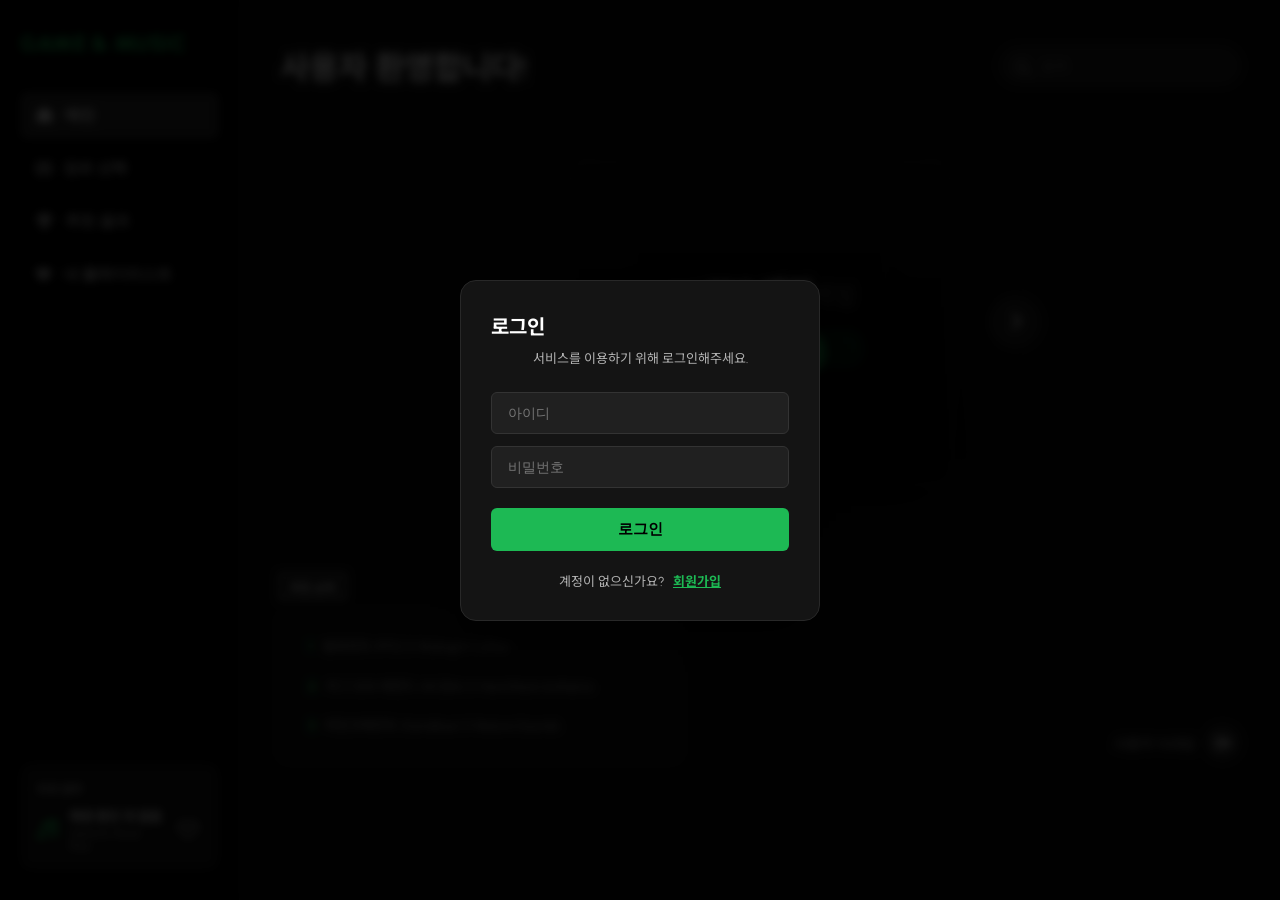
==== index.html @ fffaa589 "S commit" ====
<!DOCTYPE html>
<html lang="ko">
<head>
    <meta charset="UTF-8">
    <meta name="viewport" content="width=device-width, initial-scale=1.0">
    <title>GAME & MUSIC</title>
    <link href="https://fonts.googleapis.com/css2?family=Urbanist:wght@400;700&family=Noto+Sans+KR:wght@400;700&display=swap" rel="stylesheet">
    <link rel="stylesheet" href="https://cdnjs.cloudflare.com/ajax/libs/font-awesome/6.4.0/css/all.min.css">
    <link rel="stylesheet" href="style.css">
    <style>
        .pick-card-img-bg {
            background-size: cover;
            background-position: center;
            position: relative;
            z-index: 1;
        }
        .pick-card-img-bg::before {
            content: '';
            position: absolute;
            top: 0; left: 0; right: 0; bottom: 0;
            background: rgba(0, 0, 0, 0.75);
            border-radius: inherit;
            z-index: -1;
        }
        .audio-player-wrapper {
            width: 100%;
            display: flex;
            justify-content: center;
            align-items: center;
            padding: 15px;
        }
        audio {
            width: 100%;
            max-width: 320px;
            height: 40px;
            outline: none;
            filter: invert(0.9) hue-rotate(180deg);
        }
    </style>
</head>
<body>

    <div id="auth-modal-overlay" class="modal-overlay">
        <div class="auth-modal-card" id="login-box">
            <div class="modal-header"><h3>로그인</h3></div>
            <p class="modal-desc">서비스를 이용하기 위해 로그인해주세요.</p>
            <div class="auth-form">
                <input type="text" id="login-id" placeholder="아이디" class="auth-input-field">
                <input type="password" id="login-pw" placeholder="비밀번호" class="auth-input-field">
                <button id="btn-submit-login" class="btn-start auth-submit-btn">로그인</button>
            </div>
            <p class="auth-switch-text">계정이 없으신가요? <span id="go-to-register">회원가입</span></p>
        </div>
        <div class="auth-modal-card hidden" id="register-box">
            <div class="modal-header"><h3>회원가입</h3></div>
            <p class="modal-desc">새로운 계정을 생성합니다.</p>
            <div class="auth-form">
                <input type="text" id="reg-id" placeholder="아이디" class="auth-input-field">
                <input type="password" id="reg-pw" placeholder="비밀번호" class="auth-input-field">
                <input type="text" id="reg-name" placeholder="닉네임" class="auth-input-field">
                <button id="btn-submit-register" class="btn-start auth-submit-btn">가입하기</button>
            </div>
            <p class="auth-switch-text">이미 계정이 있으신가요? <span id="go-to-login">로그인</span></p>
        </div>
    </div>

    <div class="app-container">
        <aside class="sidebar">
            <div class="logo">GAME & MUSIC</div>
            <nav class="nav-menu">
                <button class="nav-item active" id="menu-main"><i class="fas fa-home"></i> 메인</button>
                <button class="nav-item" id="menu-genre"><i class="fas fa-th-large"></i> 장르 선택</button>
                <button class="nav-item" id="menu-result"><i class="fas fa-trophy"></i> 추천 결과</button>
                <button class="nav-item" id="menu-playlist"><i class="fas fa-heart"></i> 내 플레이리스트</button>
            </nav>
            <div class="mini-player-box">
                <p class="mini-label">추천 음악</p>
                <div class="mini-content">
                    <i class="fas fa-music disc-icon" id="sidebar-disc-icon"></i>
                    <div class="mini-info" id="sidebar-mini-info">
                        <div id="side-track-title">재생 중인 곡 없음</div>
                        <span id="side-track-sub">Game & Music Flow</span>
                    </div>
                    <button id="side-heart-btn" class="save-heart"><i class="far fa-heart"></i></button>
                </div>
            </div>
        </aside>

        <main class="main-content">
            <section id="view-main" class="content-view dashboard-layout">
                <header class="view-header">
                    <div class="greeting"><span id="greeting-name">사용자</span>  환영합니다!</div>
                    <div class="search-area">
                        <i class="fas fa-search"></i>
                        <input type="text" placeholder="검색" class="search-input">
                    </div>
                </header>
                <div class="center-stack-zone">
                    <button class="slider-btn prev-btn" id="slide-prev-btn"><i class="fas fa-chevron-left"></i></button>
                    <div class="main-card-deck" id="card-deck">
                        <div class="game-main-card active" data-index="0"><h2>FPS 게임</h2><button class="btn-start main-start-btn">시작하기</button></div>
                        <div class="game-main-card next" data-index="1"><h2>RPG 게임</h2><button class="btn-start main-start-btn">시작하기</button></div>
                        <div class="game-main-card" data-index="2"><h2>공포 게임</h2><button class="btn-start main-start-btn">시작하기</button></div>
                        <div class="game-main-card" data-index="3"><h2>힐링 게임</h2><button class="btn-start main-start-btn">시작하기</button></div>
                        <div class="game-main-card prev" data-index="4"><h2>리듬 게임</h2><button class="btn-start main-start-btn">시작하기</button></div>
                    </div>
                    <button class="slider-btn next-btn" id="slide-next-btn"><i class="fas fa-chevron-right"></i></button>
                </div>
                <footer class="view-footer">
                    <div class="ranking-panel">
                        <div class="rank-tag">추천 순위</div>
                        <div class="rank-list">
                            <div><span>1</span> 발로란트 (FPS) X Midnight Coffee</div>
                            <div><span>2</span> 리그 오브 레전드 (MOBA) X Hard Rock Anthems</div>
                            <div><span>3</span> 마인크래프트 (Sandbox) X Nature Sounds</div>
                        </div>
                    </div>
                    <div class="profile-badge">
                        <span id="user-nickname-tag">사용자 닉네임</span>
                        <div class="avatar-circle" id="btn-logout" title="로그아웃" style="cursor:pointer;"><i class="fas fa-sign-out-alt"></i></div>
                    </div>
                </footer>
            </section>

            <section id="view-genre" class="content-view hidden">
                <header class="genre-header">
                    <div class="logo-small">GAME & MUSIC</div>
                    <button class="home-link-btn" id="back-to-home"><i class="fas fa-arrow-left"></i> HOME</button>
                </header>
                <div class="genre-selection-container">
                    <div class="genre-title-box">
                        <div class="icon-pulse"><i class="fas fa-gamepad"></i> <i class="fas fa-music"></i></div>
                        <h1>원하는 <span class="highlight">장르</span>를 선택하세요!</h1>
                    </div>
                    <div class="selection-group">
                        <p class="group-label">게임 장르</p>
                        <div class="btn-grid" id="grid-game">
                            <button class="select-item active">FPS</button>
                            <button class="select-item">RPG</button>
                            <button class="select-item">공포</button>
                            <button class="select-item">힐링</button>
                            <button class="select-item">리듬게임</button>
                        </div>
                    </div>
                    <div class="selection-group">
                        <p class="group-label">음악 장르</p>
                        <div class="btn-grid" id="grid-music">
                            <button class="select-item active">EDM</button>
                            <button class="select-item">Lo-fi</button>
                            <button class="select-item">힙합</button>
                            <button class="select-item">락</button>
                            <button class="select-item">클래식</button>
                        </div>
                    </div>
                    <div class="selection-group">
                        <p class="group-label">분위기</p>
                        <div class="btn-grid" id="grid-mood">
                            <button class="select-item active">집중</button>
                            <button class="select-item">감성</button>
                            <button class="select-item">텐션업</button>
                            <button class="select-item">힐링</button>
                        </div>
                    </div>
                    <div class="genre-footer">
                        <button class="btn-recommend-go" id="genre-next-btn"><i class="fas fa-random"></i> 추천 받기</button>
                    </div>
                </div>
            </section>

            <section id="view-result" class="content-view hidden">
                <div class="result-scroll-box">
                    <div class="result-title-area">
                        <h1>TODAY'S PICK ✨</h1>
                    </div>
                    <div id="user-welcome-banner" style="text-align: center; font-size: 18px; font-weight: bold; color: #fff; margin: 10px 0 25px 0;">
                        "<span id="result-user-name" class="highlight-green">사용자</span>님을 위한 완벽한 조합"
                    </div>
                    <div class="pick-cards-container">
                        <div class="pick-card" id="game-result-card">
                            <p class="card-type-label" id="game-category-label">추천 게임</p>
                            <div class="card-detail">
                                <div class="game-icon-mock" id="game-media-icon-zone"><i class="fas fa-gamepad"></i></div>
                                <div><h3 class="pick-name" id="res-game-title">발로란트</h3><p class="pick-sub" id="res-game-sub">(FPS)</p></div>
                            </div>
                        </div>
                        <div class="pick-card" id="music-result-card">
                            <p class="card-type-label">추천 음악</p>
                            <div class="card-detail">
                                <div class="music-icon-mock"><i class="fas fa-music"></i></div>
                                <div><h3 class="pick-name" id="res-music-title">EDM MIX</h3><p class="pick-sub" id="res-music-sub">(High Energy)</p></div>
                            </div>
                        </div>
                    </div>
                    <div id="game-comment-box" class="comment-banner">"음악과 함께 몰입도를 극대화해보세요!"</div>
                    <div class="media-preview-container">
                        <div class="media-box">
                            <p class="media-label">게임 하이라이트</p>
                            <div class="video-placeholder" id="game-video-status-box"><i class="fas fa-play-circle"></i><span>플레이 리뷰 준비 완료</span></div>
                        </div>
                        <div class="media-box">
                            <p class="media-label">음악 하이라이트 (Audio)</p>
                            <div class="video-placeholder wave-bg" id="music-audio-player-zone"></div>
                        </div>
                    </div>
                    <div class="result-actions">
                        <button class="btn-action-refresh" onclick="location.reload();"><i class="fas fa-sync-alt"></i> 다시 추천 받기</button>
                        <button class="btn-action-share" id="open-share-btn"><i class="fas fa-share-alt"></i> 공유하기</button>
                    </div>
                </div>

                <div id="share-modal-overlay" class="modal-overlay hidden">
                    <div class="share-modal-card">
                        <div class="modal-header"><h3>공유하기</h3><button id="close-share-btn" class="modal-close-x">&times;</button></div>
                        <p class="modal-desc">오늘의 추천 조합을 친구들에게 자랑해 보세요!</p>
                        <div class="sns-share-grid">
                            <button class="sns-btn kakao"><div class="sns-icon-circle"><i class="fas fa-comment"></i></div><span>카카오톡</span></button>
                            <button class="sns-btn facebook"><div class="sns-icon-circle"><i class="fab fa-facebook-f"></i></div><span>페이스북</span></button>
                            <button class="sns-btn instagram"><div class="sns-icon-circle"><i class="fab fa-instagram"></i></div><span>인스타그램</span></button>
                        </div>
                        <div class="copy-link-section">
                            <input type="text" id="share-link-input" value="https://game-and-music.com/share/pick_id=777" readonly>
                            <button id="copy-link-btn">링크 복사</button>
                        </div>
                    </div>
                </div>
            </section>

            <section id="view-playlist" class="content-view hidden">
                <div class="playlist-wrap">
                    <h2>내 플레이리스트</h2>
                    <p id="playlist-count" style="color: var(--text-sub); margin: 10px 0 20px 0;">저장된 곡: 0곡</p>
                    <table class="playlist-table">
                        <thead><tr><th>#</th><th>곡 제목</th><th>관리</th></tr></thead>
                        <tbody id="playlist-items"></tbody>
                    </table>
                </div>
            </section>
        </main>
    </div>
    <script src="main.js"></script>
</body>
</html>
---- style.css ----
/* ==========================================================================
    1. CSS 변수
   ========================================================================== */
:root {
    --bg-base: #0d0d0d;
    --bg-side: #000000;
    --bg-card: #141414;
    --bg-inner: #1e1e1e;
    --brand-green: #1DB954;
    --brand-green-hover: #1ed760;
    --text-main: #ffffff;
    --text-sub: #b3b3b3;
}

* { 
    box-sizing: border-box; 
    margin: 0; 
    padding: 0; 
}

body { 
    background-color: var(--bg-base); 
    color: var(--text-main); 
    font-family: 'Urbanist', 'Noto Sans KR', sans-serif; 
    overflow: hidden;
    height: 100vh;
    -webkit-font-smoothing: antialiased;
}

.app-container { 
    display: flex; 
    width: 100vw; 
    height: 100vh; 
}

/* 뷰 전환 및 숨김용 */
.hidden { 
    display: none !important; 
}

/* ==========================================================================
   2. 사이드바 네비게이션 & 미니 플레이어
   ========================================================================== */
.sidebar {
    width: 240px; 
    background: var(--bg-side); 
    padding: 30px 20px;
    display: flex; 
    flex-direction: column; 
    border-right: 1px solid #1a1a1a; 
    flex-shrink: 0;
}

.logo { 
    font-size: 22px; 
    font-weight: 800; 
    color: var(--brand-green); 
    margin-bottom: 35px; 
    letter-spacing: 0.5px;
}

.nav-menu { 
    display: flex; 
    flex-direction: column; 
    gap: 6px; 
    flex: 1; 
}

.nav-item { 
    background: none; 
    border: none; 
    color: var(--text-sub); 
    padding: 14px 16px;
    text-align: left; 
    cursor: pointer; 
    font-size: 15px; 
    border-radius: 6px;
    display: flex; 
    align-items: center; 
    gap: 12px; 
    transition: background 0.2s, color 0.2s; 
    font-weight: bold;
    width: 100%;
}

.nav-item.active, 
.nav-item:hover { 
    background: #282828; 
    color: #fff; 
}

/* 미니 플레이어 */
.mini-player-box { 
    background: var(--bg-card); 
    padding: 16px; 
    border-radius: 12px; 
    border: 1px solid #222; 
    margin-top: auto; 
}

.mini-label { 
    font-size: 11px; 
    color: var(--text-sub); 
    margin-bottom: 10px; 
    font-weight: bold; 
    text-transform: uppercase;
    letter-spacing: 0.5px;
}

.mini-content { 
    display: flex; 
    align-items: center; 
    gap: 12px; 
}

.disc-icon { 
    color: var(--brand-green); 
    font-size: 20px; 
}

.mini-info { 
    flex: 1; 
    font-size: 13px; 
    overflow: hidden;
}

#side-track-title {
    font-weight: bold;
    white-space: nowrap;
    overflow: hidden;
    text-overflow: ellipsis;
}

.mini-info span { 
    font-size: 11px; 
    color: var(--text-sub); 
    display: block; 
    margin-top: 2px;
}

/* 하트 버튼 */
.save-heart {
    background: none;
    border: none;
    color: var(--text-sub); /* 기본 상태 회색 */
    font-size: 20px;
    cursor: pointer;
    padding: 4px;
    display: flex;
    align-items: center;
    justify-content: center;
    transition: transform 0.2s cubic-bezier(0.175, 0.885, 0.32, 1.275), color 0.2s ease;
}

.save-heart:hover {
    color: #ffffff;
    transform: scale(1.15);
}

.save-heart.active {
    color: var(--brand-green);
    animation: heartPulse 0.3s ease-in-out;
}

@keyframes heartPulse {
    0% { transform: scale(1); }
    50% { transform: scale(1.3); }
    100% { transform: scale(1); }
}

/* ==========================================================================
   3. 메인 콘텐츠 공통 레이아웃
   ========================================================================== */
.main-content { 
    flex: 1; 
    height: 100vh; 
    position: relative; 
    overflow: hidden; 
}

.content-view { 
    width: 100%; 
    height: 100%; 
    padding: 40px; 
    display: flex; 
    flex-direction: column; 
}

/* 공통 버튼 스타일 */
.btn-start { 
    background: var(--brand-green); 
    color: #000; 
    font-weight: bold; 
    padding: 12px 36px; 
    border-radius: 30px; 
    border: none; 
    cursor: pointer; 
    font-size: 15px; 
    transition: transform 0.2s, background-color 0.2s; 
}

.btn-start:hover { 
    transform: scale(1.05); 
    background-color: var(--brand-green-hover);
}

/* ==========================================================================
   4. [VIEW] 메인 대시보드 (view-main)
   ========================================================================== */
.dashboard-layout { 
    justify-content: space-between; 
}

.view-header { 
    display: flex; 
    justify-content: space-between; 
    align-items: center; 
    height: 50px; 
}

.greeting { 
    font-size: 32px; 
    font-weight: 700; 
    color: #ffffff;
}

.search-area { 
    position: relative; 
}

.search-area i { 
    position: absolute; 
    left: 15px; 
    top: 13px; 
    color: #777; 
}

.search-input { 
    background: #1f1f1f; 
    border: 1px solid #333; 
    padding: 10px 15px 10px 40px; 
    border-radius: 20px; 
    color: #fff; 
    width: 240px; 
    outline: none; 
    transition: border-color 0.2s;
}

.search-input:focus {
    border-color: var(--brand-green);
}

/* 3D 카드 스택 존 */
.center-stack-zone { 
    flex: 1; 
    display: flex; 
    justify-content: center; 
    align-items: center; 
    position: relative; 
    padding: 20px 0; 
    gap: 40px; 
}

.slider-btn {
    background: #1f1f1f;
    border: 1px solid #333;
    color: #ffffff;
    width: 50px;
    height: 50px;
    border-radius: 50%;
    cursor: pointer;
    display: flex;
    align-items: center;
    justify-content: center;
    font-size: 18px;
    transition: all 0.2s ease;
    z-index: 30;
}

.slider-btn:hover {
    background: var(--brand-green);
    color: #000;
    border-color: var(--brand-green);
    transform: scale(1.1);
}

.main-card-deck { 
    position: relative; 
    width: 380px; 
    height: 320px; 
    display: flex; 
    justify-content: center; 
    align-items: center; 
    perspective: 1000px; 
}

.game-main-card {
    position: absolute;
    width: 100%;
    height: 100%;
    background: #121212; 
    border: 1px solid #282828; 
    border-radius: 15px;
    display: flex; 
    flex-direction: column;
    justify-content: center; 
    align-items: center; 
    text-align: center;
    box-shadow: 0 15px 35px rgba(0,0,0,0.5);
    transition: transform 0.5s cubic-bezier(0.25, 0.8, 0.25, 1), opacity 0.5s ease;
    opacity: 0;
    z-index: 1;
    pointer-events: none;
    transform: scale(0.8) translateZ(-100px);
}

.game-main-card h2 { 
    font-size: 28px; 
    font-weight: 700; 
    margin-bottom: 20px; 
    color: #ffffff;
}

.game-main-card.active {
    opacity: 1;
    z-index: 15;
    transform: translateX(0) scale(1);
    pointer-events: auto;
    box-shadow: 0 30px 60px rgba(0,0,0,0.8);
}

.game-main-card.next {
    opacity: 0.4;
    z-index: 5;
    transform: translateX(45px) scale(0.9);
}

.game-main-card.prev {
    opacity: 0.4;
    z-index: 5;
    transform: translateX(-45px) scale(0.9);
}

/* 하단 영역 */
.view-footer { 
    display: flex; 
    justify-content: space-between; 
    align-items: flex-end; 
    padding-top: 20px;
}

.ranking-panel { 
    width: 400px; 
}

.rank-tag { 
    display: inline-block; 
    border: 1px solid #fff; 
    padding: 4px 12px; 
    font-size: 12px; 
    margin-bottom: 15px; 
    color: #ffffff;
    font-weight: bold;
}

.rank-list { 
    background: #121212; 
    border: 1px solid #222; 
    padding: 15px; 
    border-radius: 8px; 
    font-size: 14px; 
    color: var(--text-sub); 
    line-height: 1.8; 
}

.rank-list span { 
    color: var(--brand-green); 
    font-weight: 700; 
    margin-right: 10px; 
}

.profile-badge { 
    display: flex; 
    align-items: center; 
    gap: 10px; 
    font-size: 14px; 
    color: var(--text-sub); 
}

.avatar-circle { 
    width: 35px; 
    height: 35px; 
    background: #282828; 
    border-radius: 50%; 
    display: flex; 
    align-items: center; 
    justify-content: center; 
    color: #ffffff;
    transition: background 0.2s, color 0.2s;
}

.avatar-circle:hover {
    background: var(--brand-green);
    color: #000;
}

/* ==========================================================================
   5. [VIEW] 장르 선택 (view-genre)
   ========================================================================== */
#view-genre { 
    background: var(--bg-base); 
    padding: 30px 40px; 
}

.genre-header { 
    display: flex; 
    justify-content: space-between; 
    align-items: center; 
    margin-bottom: 10px; 
}

.logo-small { 
    font-weight: 800; 
    color: var(--brand-green); 
    font-size: 18px;
}

.home-link-btn { 
    background: none; 
    border: none; 
    color: var(--text-sub); 
    font-size: 14px; 
    cursor: pointer; 
    font-weight: bold; 
    transition: 0.2s;
}

.home-link-btn:hover {
    color: #fff;
}

.genre-selection-container { 
    flex: 1; 
    display: flex; 
    flex-direction: column; 
    align-items: center; 
    justify-content: center; 
    gap: 16px; 
}

.genre-title-box { 
    text-align: center; 
    margin-bottom: 0px; 
}

.genre-title-box h1 { 
    font-size: 28px; 
    font-weight: 700; 
    margin-top: 8px; 
    color: #ffffff;
}

.icon-pulse { 
    font-size: 24px; 
    color: var(--brand-green); 
    display: flex; 
    gap: 12px; 
    justify-content: center; 
}

.highlight { 
    color: var(--brand-green); 
}

/* 카드 배치 패널 컨테이너 */
.selection-group { 
    background: var(--bg-card); 
    border: 1px solid #222; 
    border-radius: 12px; 
    padding: 16px 20px; 
    width: 100%; 
    max-width: 700px; 
}

.group-label { 
    font-size: 12px; 
    font-weight: bold; 
    color: var(--text-sub); 
    margin-bottom: 10px; 
    text-align: left; 
}

/* 버튼 그리드 정렬 */
.btn-grid { 
    display: flex; 
    flex-wrap: wrap; 
    gap: 10px; 
}

/* 개별 장르 버튼  */
.btn-grid .select-item { 
    background: #1f1f1f; 
    border: 1px solid #333; 
    color: #e0e0e0; 
    padding: 10px 20px; 
    border-radius: 8px; 
    cursor: pointer; 
    font-weight: bold; 
    font-size: 13px;
    transition: all 0.2s ease;
}

.btn-grid .select-item:hover { 
    background: #2a2a2a; 
    border-color: #555; 
    color: #ffffff;
}

.btn-grid .select-item.active { 
    background: var(--brand-green); 
    border-color: var(--brand-green); 
    color: #000000; 
    box-shadow: 0 4px 15px rgba(29, 185, 84, 0.3);
}

/* 하단 버튼 위치 고정 및 여백 조절 */
.genre-footer { 
    margin-top: 10px; 
    display: flex;
    justify-content: center;
    width: 100%;
    z-index: 99;
}

/* 추천 받기 버튼 */
.btn-recommend-go { 
    display: inline-flex; 
    justify-content: center;
    align-items: center;
    background: var(--brand-green);
    color: #000000; 
    border: none; 
    padding: 14px 60px; 
    border-radius: 30px; 
    font-size: 15px; 
    font-weight: 800; 
    cursor: pointer; 
    transition: 0.2s;
    box-shadow: 0 4px 20px rgba(0, 0, 0, 0.5);
}

.btn-recommend-go:hover { 
    transform: scale(1.05);
    background: var(--brand-green-hover);
}

/* ==========================================================================
   6. [VIEW] 추천 결과 뷰 (view-result)
   ========================================================================== */
.result-scroll-box { 
    width: 100%; 
    height: 100%; 
    display: flex; 
    flex-direction: column; 
    align-items: center; 
    justify-content: center; 
    gap: 24px; 
}

.result-title-area { 
    text-align: center; 
}

.result-title-area h1 { 
    font-size: 36px; 
    font-weight: 800; 
    letter-spacing: 1px; 
    margin-bottom: 8px; 
    color: #ffffff;
}

.pick-cards-container { 
    display: flex; 
    gap: 20px; 
    width: 100%; 
    max-width: 760px; 
}

.pick-card { 
    flex: 1; 
    background: var(--bg-card); 
    border: 1px solid #222; 
    border-radius: 12px; 
    padding: 22px 25px; 
}

.card-type-label { 
    font-size: 12px; 
    color: var(--text-sub); 
    margin-bottom: 12px; 
    font-weight: bold;
}

.card-detail { 
    display: flex; 
    align-items: center; 
    gap: 15px; 
}

.game-icon-mock, 
.music-icon-mock { 
    width: 46px; 
    height: 46px; 
    background: #1a1a1a; 
    border-radius: 50%; 
    display: flex; 
    align-items: center; 
    justify-content: center; 
    color: var(--brand-green); 
    font-size: 20px; 
}

.pick-name { 
    font-size: 22px; 
    font-weight: 700; 
    color: #ffffff;
}

.pick-sub { 
    font-size: 13px; 
    color: var(--text-sub); 
}

.comment-banner { 
    width: 100%; 
    max-width: 760px; 
    background: #141414; 
    text-align: center; 
    padding: 18px; 
    border-radius: 10px; 
    font-weight: bold; 
    font-size: 15px; 
    color: #ddd; 
    border: 1px solid #222; 
}

.highlight-green { 
    color: var(--brand-green); 
}

.media-preview-container { 
    display: flex; 
    gap: 20px; 
    width: 100%; 
    max-width: 760px; 
}

.media-box { 
    flex: 1; 
    display: flex; 
    flex-direction: column; 
    gap: 8px; 
}

.media-label { 
    font-size: 13px; 
    font-weight: bold; 
    color: #aaa; 
}

.video-placeholder { 
    height: 150px; 
    background: #141414; 
    border-radius: 8px; 
    border: 1px solid #252525; 
    display: flex; 
    flex-direction: column; 
    align-items: center; 
    justify-content: center; 
    gap: 10px; 
    color: #888; 
    font-size: 13px; 
}

.video-placeholder i { 
    font-size: 32px; 
    color: var(--brand-green); 
}

.wave-bg {
    background: #141414;
}

.result-actions { 
    display: flex; 
    gap: 12px; 
    margin-top: 10px; 
}

.btn-action-refresh,
.btn-action-share { 
    background: #282828; 
    color: white; 
    border: 1px solid #333; 
    padding: 12px 26px; 
    font-weight: bold; 
    border-radius: 25px; 
    cursor: pointer; 
    font-size: 14px; 
    transition: background 0.2s, transform 0.2s;
    display: inline-flex;
    align-items: center;
    gap: 8px;
}

.btn-action-refresh:hover,
.btn-action-share:hover {
    background: #333333;
    transform: translateY(-2px);
}

/* ==========================================================================
   7. [VIEW] 플레이리스트 뷰
   ========================================================================== */
.playlist-wrap { 
    max-width: 800px; 
    width: 100%; 
}

.playlist-table { 
    width: 100%; 
    border-collapse: collapse; 
    margin-top: 10px; 
    text-align: left; 
}

.playlist-table th { 
    color: var(--text-sub); 
    padding: 12px; 
    border-bottom: 1px solid #282828; 
    font-size: 14px; 
}

.playlist-table td { 
    padding: 14px 12px; 
    border-bottom: 1px solid #1a1a1a; 
    font-size: 14px; 
}

/* ==========================================================================
   8. 모달 공통 오버레이 레이아웃 (Modal Overlay)
   ========================================================================== */
.modal-overlay {
    position: fixed; 
    top: 0; 
    left: 0; 
    width: 100vw; 
    height: 100vh;
    background: rgba(0, 0, 0, 0.85); 
    backdrop-filter: blur(5px);
    z-index: 99999; 
    display: flex; 
    justify-content: center; 
    align-items: center;
    opacity: 1;
    transition: opacity 0.2s ease;
}

/* JS 제어 */
.modal-overlay.hidden {
    display: none !important;
    opacity: 0;
}

.share-modal-card,
.auth-modal-card {
    background: #141414; 
    border: 1px solid #282828; 
    border-radius: 16px; 
    padding: 25px; 
    box-shadow: 0 20px 50px rgba(0,0,0,0.8);
    animation: fadeInModal 0.25s cubic-bezier(0.34, 1.56, 0.64, 1);
}

.share-modal-card {
    width: 420px;
}

@keyframes fadeInModal {
    from { transform: scale(0.9); opacity: 0; }
    to { transform: scale(1); opacity: 1; }
}

.modal-header { 
    display: flex; 
    justify-content: space-between; 
    align-items: center; 
    margin-bottom: 8px; 
}

.modal-header h3 { 
    font-size: 20px; 
    font-weight: 700; 
    color: #fff; 
}

.modal-close-x { 
    background: none; 
    border: none; 
    color: #aaa; 
    font-size: 26px; 
    cursor: pointer; 
}

.modal-close-x:hover { 
    color: #fff; 
}

.modal-desc { 
    font-size: 13px; 
    color: var(--text-sub); 
    margin-bottom: 25px; 
}

.sns-share-grid { 
    display: flex; 
    justify-content: space-around; 
    gap: 15px; 
    margin-bottom: 25px; 
}

.sns-btn { 
    background: none; 
    border: none; 
    display: flex; 
    flex-direction: column; 
    align-items: center; 
    gap: 8px; 
    cursor: pointer; 
    color: #fff; 
    font-size: 12px; 
    font-weight: bold;
}

.sns-icon-circle { 
    width: 55px; 
    height: 55px; 
    border-radius: 50%; 
    display: flex; 
    align-items: center; 
    justify-content: center; 
    font-size: 24px; 
    transition: transform 0.2s, background-color 0.2s;
}

.sns-btn:hover .sns-icon-circle { 
    transform: translateY(-4px); 
}

.kakao .sns-icon-circle { background: #FEE500; color: #3C1E1E; }
.facebook .sns-icon-circle { background: #1877F2; color: #fff; }
.instagram .sns-icon-circle { 
    background: linear-gradient(45deg, #f09433 0%, #e6683c 25%, #dc2743 50%, #cc2366 75%, #bc1888 100%); 
    color: #fff; 
}

.copy-link-section { 
    display: flex; 
    background: #0f0f0f; 
    border: 1px solid #282828; 
    border-radius: 8px; 
    padding: 6px; 
    align-items: center; 
}

#share-link-input { 
    background: none; 
    border: none; 
    color: #888; 
    font-size: 12px; 
    padding: 0 10px; 
    flex: 1; 
    outline: none; 
    font-family: monospace;
}

#copy-link-btn { 
    background: var(--brand-green); 
    color: #000; 
    font-weight: bold; 
    border: none; 
    padding: 8px 16px; 
    border-radius: 6px; 
    cursor: pointer; 
    font-size: 12px; 
    transition: background 0.2s;
}

#copy-link-btn:hover { 
    background: var(--brand-green-hover); 
}

/* ==========================================================================
   9. 로그인 & 회원가입
   ========================================================================== */
.auth-modal-card {
    width: 360px;
    padding: 30px;
    text-align: center;
}

.auth-form {
    display: flex;
    flex-direction: column;
    gap: 12px;
    margin-top: 20px;
}

.auth-input-field {
    background: #202020;
    border: 1px solid #333;
    padding: 12px 16px;
    border-radius: 6px;
    color: #fff;
    font-size: 14px;
    outline: none;
    transition: border-color 0.2s;
    width: 100%;
}

.auth-input-field:focus {
    border-color: var(--brand-green);
}

.auth-submit-btn {
    width: 100%;
    border-radius: 6px;
    padding: 12px;
    margin-top: 8px;
    font-size: 15px;
}

.auth-switch-text {
    font-size: 13px;
    color: var(--text-sub);
    margin-top: 20px;
}

.auth-switch-text span {
    color: var(--brand-green);
    text-decoration: underline;
    cursor: pointer;
    margin-left: 5px;
    font-weight: bold;
}
/* ==========================================================================
   추천 순위 리스트 호버
   ========================================================================== */

/* 1. 추천 순위  */
.view-padding div[style*="border-radius"],
.view-padding div:has(> br) {
    cursor: pointer !important;
}

/* 2. 줄바꿈되는 텍스트 효과 */
.view-padding div[style*="border-radius"] p,
.view-padding div[style*="border-radius"] div,
.view-padding div:has(> br) p,
.view-padding div:has(> br) div {
    display: block !important;
    padding: 10px 16px !important;
    border-radius: 8px !important;
    font-size: 15px !important;
    color: #e0e0e0 !important;
    background-color: transparent;
    transition: transform 0.2s cubic-bezier(0.25, 0.8, 0.25, 1) !important;
    will-change: transform;
}


/* ==========================================================================
   추천 순위 공간 늘리기 & 호버 효과 개선
   ========================================================================== */

/* 1. 메인 콘텐츠 배치 */
.main-content {
    height: 100vh !important;
    overflow-y: auto !important;
    display: flex !important;
    flex-direction: column !important;
    justify-content: flex-start !important;
    padding-bottom: 100px !important; 
}

/* 2. 중앙 캐러셀 영역과 순위 박스 사이 간격 조정 */
.carousel-container {
    height: 350px !important;
    margin-top: 10px !important;
    margin-bottom: 15px !important; /* 마진 축소 */
}

/* 3. 추천 순위 전체 패널의 크기, 상단 간격 축소 */
.ranking-panel {
    height: auto !important;
    overflow: visible !important;
    margin-top: 0 !important;
    max-width: 400px !important; /* 박스 가로 너비 축소 */
}

/* 추천 순위 타이틀 글씨 크기 축소 */
.rank-tag {
    font-size: 12px !important;
    padding: 3px 8px !important;
    margin-bottom: 8px !important;
}

.rank-list {
    display: flex !important;
    flex-direction: column !important;
    gap: 2px !important; /* 줄과 줄 사이 간격을 최대한 축소 */
    margin-top: 5px !important;
}

/* 4. div 글씨 크기 및 위아래 두께 축소 */
.rank-list > div {
    display: flex !important;
    align-items: center !important;
    padding: 6px 12px !important; /* 위아래 패딩을 줄여 높이 감소 */
    border-radius: 6px !important;
    cursor: pointer !important;
    
    /* 폰트 크기 축소 */
    font-size: 13px !important; 
    color: #b3b3b3 !important; /* 기본 글씨 톤다운 */
    background-color: transparent;
    
    transition: transform 0.2s cubic-bezier(0.25, 0.8, 0.25, 1), 
                background-color 0.2s ease, 
                box-shadow 0.2s ease, 
                color 0.2s ease !important;
}

/* 5. 순위 숫자  축소 */
.rank-list > div > span {
    color: #1ed760 !important;
    font-weight: 800 !important;
    font-size: 14px !important; /* 숫자 크기 축소 */
    margin-right: 10px !important;
}

/* 6. 추천 순위 호버 효과 */
.rank-list > div:hover {
    background-color: #282828 !important;
    color: #ffffff !important; 
    transform: translateX(5px) !important; /* 옆으로 살짝만 밀리도록 수정 */
    box-shadow: 0 4px 10px rgba(0, 0, 0, 0.4), 
                0 0 6px rgba(30, 215, 96, 0.15) !important;
}

/* ==========================================================================
   게임 및 음악 하이라이트 세션 제거
   ========================================================================== */

/* 1. 게임 하이라이트 및 음악 하이라이트 전체 컨테이너 숨김 */
.highlight-section,
div:has(> .game-highlight),
div:has(> #audio-player) {
    display: none !important;
}

/* 2. 타이틀 텍스트(게임 하이라이트, 음악 하이라이트) 숨김 */
h3:contains("하이라이트"),
div:has(> h3):contains("하이라이트") {
    display: none !important;
}

/* 위 코드가 작성하지 않을 경우 대비 */
.main-content > div:nth-last-child(2),
.main-content > div:nth-last-child(3) {
    /* 하단에 배치된 하이라이트 관련 노드 블라인드 처리 */
    display: none !important;
}
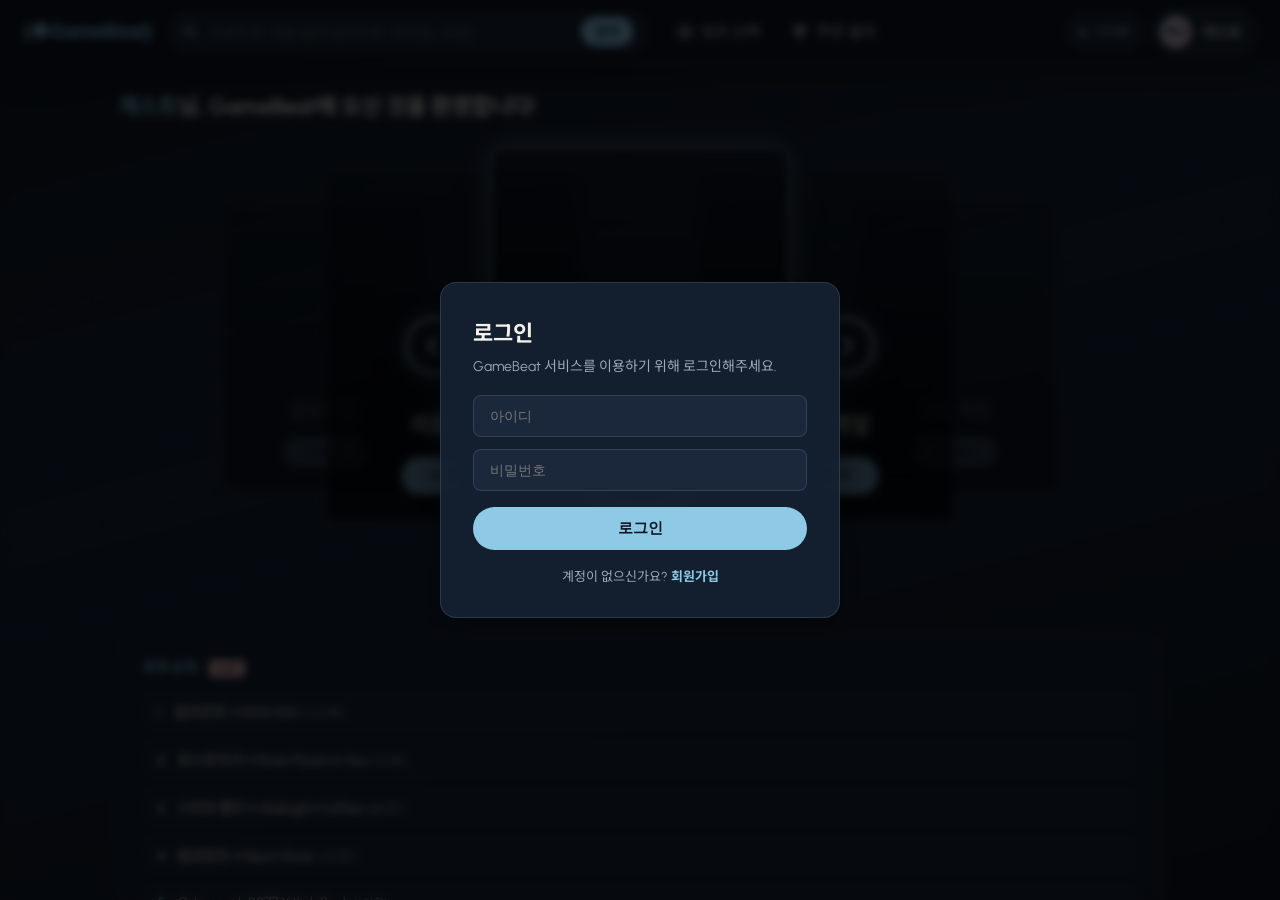
==== commit d8092c88: "Add files via upload" ====
--- a/index.html
+++ b/index.html
@@ -1,49 +1,19 @@
 <!DOCTYPE html>
-<html lang="ko">
+<html lang="ko" data-theme="dark">
 <head>
     <meta charset="UTF-8">
     <meta name="viewport" content="width=device-width, initial-scale=1.0">
-    <title>GAME & MUSIC</title>
+    <title>◈GameBeat</title>
     <link href="https://fonts.googleapis.com/css2?family=Urbanist:wght@400;700&family=Noto+Sans+KR:wght@400;700&display=swap" rel="stylesheet">
     <link rel="stylesheet" href="https://cdnjs.cloudflare.com/ajax/libs/font-awesome/6.4.0/css/all.min.css">
     <link rel="stylesheet" href="style.css">
-    <style>
-        .pick-card-img-bg {
-            background-size: cover;
-            background-position: center;
-            position: relative;
-            z-index: 1;
-        }
-        .pick-card-img-bg::before {
-            content: '';
-            position: absolute;
-            top: 0; left: 0; right: 0; bottom: 0;
-            background: rgba(0, 0, 0, 0.75);
-            border-radius: inherit;
-            z-index: -1;
-        }
-        .audio-player-wrapper {
-            width: 100%;
-            display: flex;
-            justify-content: center;
-            align-items: center;
-            padding: 15px;
-        }
-        audio {
-            width: 100%;
-            max-width: 320px;
-            height: 40px;
-            outline: none;
-            filter: invert(0.9) hue-rotate(180deg);
-        }
-    </style>
 </head>
 <body>
 
     <div id="auth-modal-overlay" class="modal-overlay">
         <div class="auth-modal-card" id="login-box">
             <div class="modal-header"><h3>로그인</h3></div>
-            <p class="modal-desc">서비스를 이용하기 위해 로그인해주세요.</p>
+            <p class="modal-desc">GameBeat 서비스를 이용하기 위해 로그인해주세요.</p>
             <div class="auth-form">
                 <input type="text" id="login-id" placeholder="아이디" class="auth-input-field">
                 <input type="password" id="login-pw" placeholder="비밀번호" class="auth-input-field">
@@ -53,7 +23,7 @@
         </div>
         <div class="auth-modal-card hidden" id="register-box">
             <div class="modal-header"><h3>회원가입</h3></div>
-            <p class="modal-desc">새로운 계정을 생성합니다.</p>
+            <p class="modal-desc">새로운 GameBeat 계정을 생성합니다.</p>
             <div class="auth-form">
                 <input type="text" id="reg-id" placeholder="아이디" class="auth-input-field">
                 <input type="password" id="reg-pw" placeholder="비밀번호" class="auth-input-field">
@@ -65,114 +35,131 @@
     </div>
 
     <div class="app-container">
-        <aside class="sidebar">
-            <div class="logo">GAME & MUSIC</div>
-            <nav class="nav-menu">
-                <button class="nav-item active" id="menu-main"><i class="fas fa-home"></i> 메인</button>
+        <header class="top-navbar">
+            <button type="button" class="brand-logo" id="brand-logo-btn" title="메인으로">(◈GameBeat)</button>
+
+            <div class="top-search-wrap">
+                <i class="fas fa-search"></i>
+                <input type="text" id="main-search-input" class="search-input" placeholder="키워드로 게임·음악 검색 (예: 박자감, 슈팅)">
+                <button type="button" id="search-submit-btn" class="search-submit-btn">검색</button>
+            </div>
+
+            <nav class="top-nav-menu">
                 <button class="nav-item" id="menu-genre"><i class="fas fa-th-large"></i> 장르 선택</button>
                 <button class="nav-item" id="menu-result"><i class="fas fa-trophy"></i> 추천 결과</button>
-                <button class="nav-item" id="menu-playlist"><i class="fas fa-heart"></i> 내 플레이리스트</button>
             </nav>
-            <div class="mini-player-box">
-                <p class="mini-label">추천 음악</p>
-                <div class="mini-content">
-                    <i class="fas fa-music disc-icon" id="sidebar-disc-icon"></i>
-                    <div class="mini-info" id="sidebar-mini-info">
-                        <div id="side-track-title">재생 중인 곡 없음</div>
-                        <span id="side-track-sub">Game & Music Flow</span>
-                    </div>
-                    <button id="side-heart-btn" class="save-heart"><i class="far fa-heart"></i></button>
-                </div>
-            </div>
-        </aside>
+
+            <div class="top-nav-right">
+                <button id="theme-toggle" class="theme-toggle-btn" type="button">
+                    <i class="fas fa-moon"></i> <span>나이트</span>
+                </button>
+                <button type="button" class="top-profile-chip" id="top-profile-chip" title="프로필">
+                    <span class="top-avatar" id="top-avatar">?</span>
+                    <span class="top-profile-name" id="top-profile-name">프로필</span>
+                </button>
+            </div>
+        </header>
 
         <main class="main-content">
+
             <section id="view-main" class="content-view dashboard-layout">
-                <header class="view-header">
-                    <div class="greeting"><span id="greeting-name">사용자</span>  환영합니다!</div>
-                    <div class="search-area">
-                        <i class="fas fa-search"></i>
-                        <input type="text" placeholder="검색" class="search-input">
-                    </div>
-                </header>
-                <div class="center-stack-zone">
-                    <button class="slider-btn prev-btn" id="slide-prev-btn"><i class="fas fa-chevron-left"></i></button>
-                    <div class="main-card-deck" id="card-deck">
-                        <div class="game-main-card active" data-index="0"><h2>FPS 게임</h2><button class="btn-start main-start-btn">시작하기</button></div>
-                        <div class="game-main-card next" data-index="1"><h2>RPG 게임</h2><button class="btn-start main-start-btn">시작하기</button></div>
-                        <div class="game-main-card" data-index="2"><h2>공포 게임</h2><button class="btn-start main-start-btn">시작하기</button></div>
-                        <div class="game-main-card" data-index="3"><h2>힐링 게임</h2><button class="btn-start main-start-btn">시작하기</button></div>
-                        <div class="game-main-card prev" data-index="4"><h2>리듬 게임</h2><button class="btn-start main-start-btn">시작하기</button></div>
-                    </div>
-                    <button class="slider-btn next-btn" id="slide-next-btn"><i class="fas fa-chevron-right"></i></button>
-                </div>
-                <footer class="view-footer">
-                    <div class="ranking-panel">
-                        <div class="rank-tag">추천 순위</div>
-                        <div class="rank-list">
-                            <div><span>1</span> 발로란트 (FPS) X Midnight Coffee</div>
-                            <div><span>2</span> 리그 오브 레전드 (MOBA) X Hard Rock Anthems</div>
-                            <div><span>3</span> 마인크래프트 (Sandbox) X Nature Sounds</div>
-                        </div>
-                    </div>
-                    <div class="profile-badge">
-                        <span id="user-nickname-tag">사용자 닉네임</span>
-                        <div class="avatar-circle" id="btn-logout" title="로그아웃" style="cursor:pointer;"><i class="fas fa-sign-out-alt"></i></div>
-                    </div>
-                </footer>
+                <div class="main-inner">
+                    <header class="view-header">
+                        <div class="greeting"><span id="greeting-name">사용자</span>님, GameBeat에 오신 것을 환영합니다!</div>
+                    </header>
+
+                    <div id="search-results-panel" class="search-results-panel hidden">
+                        <h3 class="search-results-title"><i class="fas fa-key"></i> 키워드 검색 결과</h3>
+                        <div class="search-results-grid">
+                            <div class="search-col">
+                                <h4>게임</h4>
+                                <ul id="search-games-results" class="search-result-list"></ul>
+                            </div>
+                            <div class="search-col">
+                                <h4>음악</h4>
+                                <ul id="search-music-results" class="search-result-list"></ul>
+                            </div>
+                        </div>
+                    </div>
+
+                    <div class="carousel-wrap">
+                        <div class="center-stack-zone" id="carousel-zone">
+                            <button class="slider-btn prev-btn" id="slide-prev-btn" type="button" aria-label="이전 카드"><i class="fas fa-chevron-left"></i></button>
+                            <div class="main-card-deck" id="card-deck">
+                                <div class="game-main-card active" data-index="0"><h2>FPS 게임</h2><button class="btn-start main-start-btn" type="button">시작하기</button></div>
+                                <div class="game-main-card" data-index="1"><h2>RPG 게임</h2><button class="btn-start main-start-btn" type="button">시작하기</button></div>
+                                <div class="game-main-card" data-index="2"><h2>공포 게임</h2><button class="btn-start main-start-btn" type="button">시작하기</button></div>
+                                <div class="game-main-card" data-index="3"><h2>힐링 게임</h2><button class="btn-start main-start-btn" type="button">시작하기</button></div>
+                                <div class="game-main-card" data-index="4"><h2>리듬 게임</h2><button class="btn-start main-start-btn" type="button">시작하기</button></div>
+                            </div>
+                            <button class="slider-btn next-btn" id="slide-next-btn" type="button" aria-label="다음 카드"><i class="fas fa-chevron-right"></i></button>
+                        </div>
+                        <div class="carousel-dots" id="carousel-dots"></div>
+                        <p class="carousel-hint"><i class="fas fa-hand-pointer"></i> 좌우 버튼 · 스와이프 · 키보드 ← → 로 넘길 수 있어요</p>
+                    </div>
+
+                    <footer class="view-footer">
+                        <div class="ranking-panel">
+                            <div class="rank-tag">추천 순위 <span class="live-badge">LIVE</span></div>
+                            <div class="rank-list" id="rank-list"></div>
+                        </div>
+                    </footer>
+                </div>
             </section>
 
             <section id="view-genre" class="content-view hidden">
-                <header class="genre-header">
-                    <div class="logo-small">GAME & MUSIC</div>
-                    <button class="home-link-btn" id="back-to-home"><i class="fas fa-arrow-left"></i> HOME</button>
-                </header>
-                <div class="genre-selection-container">
-                    <div class="genre-title-box">
-                        <div class="icon-pulse"><i class="fas fa-gamepad"></i> <i class="fas fa-music"></i></div>
-                        <h1>원하는 <span class="highlight">장르</span>를 선택하세요!</h1>
-                    </div>
-                    <div class="selection-group">
-                        <p class="group-label">게임 장르</p>
-                        <div class="btn-grid" id="grid-game">
-                            <button class="select-item active">FPS</button>
-                            <button class="select-item">RPG</button>
-                            <button class="select-item">공포</button>
-                            <button class="select-item">힐링</button>
-                            <button class="select-item">리듬게임</button>
-                        </div>
-                    </div>
-                    <div class="selection-group">
-                        <p class="group-label">음악 장르</p>
-                        <div class="btn-grid" id="grid-music">
-                            <button class="select-item active">EDM</button>
-                            <button class="select-item">Lo-fi</button>
-                            <button class="select-item">힙합</button>
-                            <button class="select-item">락</button>
-                            <button class="select-item">클래식</button>
-                        </div>
-                    </div>
-                    <div class="selection-group">
-                        <p class="group-label">분위기</p>
-                        <div class="btn-grid" id="grid-mood">
-                            <button class="select-item active">집중</button>
-                            <button class="select-item">감성</button>
-                            <button class="select-item">텐션업</button>
-                            <button class="select-item">힐링</button>
-                        </div>
-                    </div>
-                    <div class="genre-footer">
-                        <button class="btn-recommend-go" id="genre-next-btn"><i class="fas fa-random"></i> 추천 받기</button>
+                <div class="page-inner">
+                    <header class="genre-header">
+                        <h1>장르 <span class="highlight">추천</span></h1>
+                        <p class="genre-sub">룰렛·키워드·분위기에 맞춰 최적의 게임과 음악을 매칭합니다</p>
+                    </header>
+                    <div class="genre-selection-container">
+                        <div class="selection-group">
+                            <p class="group-label">게임 장르</p>
+                            <div class="btn-grid" id="grid-game">
+                                <button type="button" class="select-item active">FPS</button>
+                                <button type="button" class="select-item">RPG</button>
+                                <button type="button" class="select-item">공포</button>
+                                <button type="button" class="select-item">힐링</button>
+                                <button type="button" class="select-item">리듬게임</button>
+                            </div>
+                        </div>
+                        <div class="selection-group">
+                            <p class="group-label">음악 장르</p>
+                            <div class="btn-grid" id="grid-music">
+                                <button type="button" class="select-item active">EDM</button>
+                                <button type="button" class="select-item">Lo-fi</button>
+                                <button type="button" class="select-item">힙합</button>
+                                <button type="button" class="select-item">락</button>
+                                <button type="button" class="select-item">클래식</button>
+                            </div>
+                        </div>
+                        <div class="selection-group">
+                            <p class="group-label">분위기</p>
+                            <div class="btn-grid" id="grid-mood">
+                                <button type="button" class="select-item active">집중</button>
+                                <button type="button" class="select-item">감성</button>
+                                <button type="button" class="select-item">텐션업</button>
+                                <button type="button" class="select-item">힐링</button>
+                            </div>
+                        </div>
+                        <div class="roulette-zone">
+                            <button id="roulette-spin-btn" class="btn-roulette" type="button">
+                                <i class="fas fa-dharmachakra"></i> 감성 키워드 룰렛
+                            </button>
+                            <div id="roulette-result" class="roulette-result">키워드를 뽑아보세요</div>
+                        </div>
+                        <div class="genre-footer">
+                            <button class="btn-recommend-go" id="genre-next-btn" type="button"><i class="fas fa-random"></i> 키워드 맞춤 추천 받기</button>
+                        </div>
                     </div>
                 </div>
             </section>
 
             <section id="view-result" class="content-view hidden">
-                <div class="result-scroll-box">
-                    <div class="result-title-area">
-                        <h1>TODAY'S PICK ✨</h1>
-                    </div>
-                    <div id="user-welcome-banner" style="text-align: center; font-size: 18px; font-weight: bold; color: #fff; margin: 10px 0 25px 0;">
+                <div class="result-scroll-box page-inner">
+                    <div class="result-title-area"><h1>TODAY'S PICK ✨</h1></div>
+                    <div id="user-welcome-banner" class="welcome-banner">
                         "<span id="result-user-name" class="highlight-green">사용자</span>님을 위한 완벽한 조합"
                     </div>
                     <div class="pick-cards-container">
@@ -202,41 +189,72 @@
                             <div class="video-placeholder wave-bg" id="music-audio-player-zone"></div>
                         </div>
                     </div>
+                    <div class="share-link-bar hidden" id="share-link-bar">
+                        <div class="share-link-bar-head">
+                            <i class="fas fa-link"></i>
+                            <span>Smart Link</span>
+                        </div>
+                        <input type="text" id="share-link-inline" class="share-link-inline-input" readonly placeholder="추천 후 공유 링크가 표시됩니다">
+                        <button type="button" id="copy-link-inline-btn" class="copy-link-inline-btn">복사</button>
+                        <button type="button" id="open-share-btn" class="open-share-modal-btn"><i class="fas fa-share-alt"></i> 공유</button>
+                    </div>
                     <div class="result-actions">
-                        <button class="btn-action-refresh" onclick="location.reload();"><i class="fas fa-sync-alt"></i> 다시 추천 받기</button>
-                        <button class="btn-action-share" id="open-share-btn"><i class="fas fa-share-alt"></i> 공유하기</button>
-                    </div>
-                </div>
-
-                <div id="share-modal-overlay" class="modal-overlay hidden">
-                    <div class="share-modal-card">
-                        <div class="modal-header"><h3>공유하기</h3><button id="close-share-btn" class="modal-close-x">&times;</button></div>
-                        <p class="modal-desc">오늘의 추천 조합을 친구들에게 자랑해 보세요!</p>
-                        <div class="sns-share-grid">
-                            <button class="sns-btn kakao"><div class="sns-icon-circle"><i class="fas fa-comment"></i></div><span>카카오톡</span></button>
-                            <button class="sns-btn facebook"><div class="sns-icon-circle"><i class="fab fa-facebook-f"></i></div><span>페이스북</span></button>
-                            <button class="sns-btn instagram"><div class="sns-icon-circle"><i class="fab fa-instagram"></i></div><span>인스타그램</span></button>
-                        </div>
-                        <div class="copy-link-section">
-                            <input type="text" id="share-link-input" value="https://game-and-music.com/share/pick_id=777" readonly>
-                            <button id="copy-link-btn">링크 복사</button>
-                        </div>
-                    </div>
-                </div>
-            </section>
-
-            <section id="view-playlist" class="content-view hidden">
-                <div class="playlist-wrap">
-                    <h2>내 플레이리스트</h2>
-                    <p id="playlist-count" style="color: var(--text-sub); margin: 10px 0 20px 0;">저장된 곡: 0곡</p>
-                    <table class="playlist-table">
-                        <thead><tr><th>#</th><th>곡 제목</th><th>관리</th></tr></thead>
-                        <tbody id="playlist-items"></tbody>
-                    </table>
-                </div>
-            </section>
+                        <button class="btn-action-refresh" id="btn-re-recommend" type="button"><i class="fas fa-sync-alt"></i> 다시 추천 받기</button>
+                        <button class="btn-spotify-placeholder" id="btn-spotify-placeholder" type="button" disabled title="Spotify API 연동 준비 중">
+                            <i class="fab fa-spotify"></i> Spotify (준비 중)
+                        </button>
+                    </div>
+                </div>
+            </section>
+
+            <section id="view-profile" class="content-view hidden">
+                <div class="profile-page page-inner">
+                    <div class="profile-header-card">
+                        <div class="profile-avatar" id="profile-avatar">GB</div>
+                        <div class="profile-info-text">
+                            <h2 id="profile-display-name">게스트</h2>
+                            <p id="profile-display-id">@guest</p>
+                        </div>
+                        <button type="button" class="btn-logout-profile" id="btn-logout"><i class="fas fa-sign-out-alt"></i> 로그아웃</button>
+                    </div>
+                    <div class="profile-playlist-section">
+                        <h3><i class="fas fa-heart"></i> 내 플레이리스트</h3>
+                        <p id="playlist-count" class="playlist-count-text">저장된 곡: 0곡</p>
+                        <table class="playlist-table">
+                            <thead>
+                                <tr><th>#</th><th>곡 제목</th><th>관리</th></tr>
+                            </thead>
+                            <tbody id="playlist-items"></tbody>
+                        </table>
+                    </div>
+                </div>
+            </section>
+
         </main>
     </div>
+
+    <div id="share-modal-overlay" class="modal-overlay hidden">
+        <div class="share-modal-card">
+            <div class="modal-header">
+                <h3>Smart Link 공유</h3>
+                <button id="close-share-btn" class="modal-close-x" type="button">&times;</button>
+            </div>
+            <p class="modal-desc">오늘의 추천 조합을 친구들에게 자랑해 보세요!</p>
+            <div class="share-link-preview">
+                <input type="text" id="share-link-input" value="" readonly>
+            </div>
+            <div class="sns-share-grid">
+                <button class="sns-btn kakao" id="share-kakao" type="button"><div class="sns-icon-circle"><i class="fas fa-comment"></i></div><span>카카오톡</span></button>
+                <button class="sns-btn facebook" id="share-facebook" type="button"><div class="sns-icon-circle"><i class="fab fa-facebook-f"></i></div><span>페이스북</span></button>
+                <button class="sns-btn instagram" id="share-instagram" type="button"><div class="sns-icon-circle"><i class="fab fa-instagram"></i></div><span>인스타그램</span></button>
+            </div>
+            <div class="copy-link-section">
+                <button id="copy-link-btn" type="button" class="copy-link-full-btn"><i class="fas fa-copy"></i> 링크 복사</button>
+            </div>
+        </div>
+    </div>
+
+    <script src="js/audio-adapter.js"></script>
     <script src="main.js"></script>
 </body>
-</html>+</html>
--- a/style.css
+++ b/style.css
@@ -1,1083 +1,1199 @@
 /* ==========================================================================
-    1. CSS 변수
+   GameBeat — NewJeans '22 Y2K palette (soft denim · cream · blush)
    ========================================================================== */
-:root {
-    --bg-base: #0d0d0d;
-    --bg-side: #000000;
-    --bg-card: #141414;
-    --bg-inner: #1e1e1e;
-    --brand-green: #1DB954;
-    --brand-green-hover: #1ed760;
-    --text-main: #ffffff;
-    --text-sub: #b3b3b3;
-}
-
-* { 
-    box-sizing: border-box; 
-    margin: 0; 
-    padding: 0; 
-}
-
-body { 
-    background-color: var(--bg-base); 
-    color: var(--text-main); 
-    font-family: 'Urbanist', 'Noto Sans KR', sans-serif; 
+:root,
+[data-theme="dark"] {
+    --bg-base: #0f1724;
+    --bg-card: rgba(22, 34, 52, 0.9);
+    --bg-inner: rgba(28, 42, 62, 0.94);
+    --bg-glass: rgba(14, 22, 36, 0.82);
+    --brand-green: #8ecae6;
+    --brand-accent: #b8d8f0;
+    --brand-green-hover: #a8d4f0;
+    --accent-blush: #e8b4bc;
+    --accent-denim: #5b7c9a;
+    --text-main: #f4f0ea;
+    --text-sub: #9aa8b8;
+    --border-subtle: rgba(184, 216, 240, 0.14);
+    --overlay-dark: rgba(12, 20, 32, 0.78);
+    --accent-glow: rgba(142, 202, 230, 0.4);
+    --accent-glow-soft: rgba(142, 202, 230, 0.12);
+    --shadow-soft: 0 8px 32px rgba(0, 0, 0, 0.35);
+    --nav-height: 64px;
+    --bg-image: url('https://images.unsplash.com/photo-1618005182384-a83a8bd57fbe?q=80&w=1920&auto=format&fit=crop');
+    --gradient-overlay: linear-gradient(
+        165deg,
+        rgba(15, 23, 36, 0.55) 0%,
+        rgba(26, 40, 62, 0.88) 45%,
+        rgba(15, 23, 36, 0.92) 100%
+    );
+}
+
+[data-theme="light"] {
+    --bg-base: #f6f1e8;
+    --bg-card: rgba(255, 252, 247, 0.94);
+    --bg-inner: rgba(255, 255, 255, 0.92);
+    --bg-glass: rgba(255, 252, 247, 0.9);
+    --brand-green: #4a6fa5;
+    --brand-accent: #6b8cae;
+    --brand-green-hover: #3d5a80;
+    --accent-blush: #d4a5b5;
+    --accent-denim: #5b7c9a;
+    --text-main: #1a2838;
+    --text-sub: #5c6b7a;
+    --border-subtle: rgba(74, 111, 165, 0.16);
+    --overlay-dark: rgba(246, 241, 232, 0.88);
+    --accent-glow: rgba(74, 111, 165, 0.28);
+    --accent-glow-soft: rgba(74, 111, 165, 0.1);
+    --shadow-soft: 0 8px 28px rgba(26, 40, 62, 0.08);
+    --bg-image: url('https://images.unsplash.com/photo-1507525428034-b723cf961d3e?q=80&w=1920&auto=format&fit=crop');
+    --gradient-overlay: linear-gradient(
+        165deg,
+        rgba(246, 241, 232, 0.72) 0%,
+        rgba(232, 220, 205, 0.9) 50%,
+        rgba(246, 241, 232, 0.95) 100%
+    );
+}
+
+* { box-sizing: border-box; margin: 0; padding: 0; }
+
+body {
+    font-family: 'Urbanist', 'Noto Sans KR', sans-serif;
+    color: var(--text-main);
+    height: 100vh;
     overflow: hidden;
+    -webkit-font-smoothing: antialiased;
+    background: var(--bg-base);
+}
+
+body::before {
+    content: '';
+    position: fixed;
+    inset: 0;
+    background-image: var(--bg-image);
+    background-size: cover;
+    background-position: center;
+    background-attachment: fixed;
+    z-index: 0;
+}
+
+body::after {
+    content: '';
+    position: fixed;
+    inset: 0;
+    background: var(--gradient-overlay);
+    z-index: 0;
+    pointer-events: none;
+}
+
+.hidden { display: none !important; }
+
+/* ==========================================================================
+   App shell
+   ========================================================================== */
+.app-container {
+    position: relative;
+    z-index: 1;
+    display: flex;
+    flex-direction: column;
+    width: 100vw;
     height: 100vh;
-    -webkit-font-smoothing: antialiased;
-}
-
-.app-container { 
-    display: flex; 
-    width: 100vw; 
-    height: 100vh; 
-}
-
-/* 뷰 전환 및 숨김용 */
-.hidden { 
-    display: none !important; 
 }
 
 /* ==========================================================================
-   2. 사이드바 네비게이션 & 미니 플레이어
+   Top navbar
    ========================================================================== */
-.sidebar {
-    width: 240px; 
-    background: var(--bg-side); 
-    padding: 30px 20px;
-    display: flex; 
-    flex-direction: column; 
-    border-right: 1px solid #1a1a1a; 
+.top-navbar {
+    height: var(--nav-height);
     flex-shrink: 0;
-}
-
-.logo { 
-    font-size: 22px; 
-    font-weight: 800; 
-    color: var(--brand-green); 
-    margin-bottom: 35px; 
-    letter-spacing: 0.5px;
-}
-
-.nav-menu { 
-    display: flex; 
-    flex-direction: column; 
-    gap: 6px; 
-    flex: 1; 
-}
-
-.nav-item { 
-    background: none; 
-    border: none; 
-    color: var(--text-sub); 
-    padding: 14px 16px;
-    text-align: left; 
-    cursor: pointer; 
-    font-size: 15px; 
-    border-radius: 6px;
-    display: flex; 
-    align-items: center; 
-    gap: 12px; 
-    transition: background 0.2s, color 0.2s; 
-    font-weight: bold;
-    width: 100%;
-}
-
-.nav-item.active, 
-.nav-item:hover { 
-    background: #282828; 
-    color: #fff; 
-}
-
-/* 미니 플레이어 */
-.mini-player-box { 
-    background: var(--bg-card); 
-    padding: 16px; 
-    border-radius: 12px; 
-    border: 1px solid #222; 
-    margin-top: auto; 
-}
-
-.mini-label { 
-    font-size: 11px; 
-    color: var(--text-sub); 
-    margin-bottom: 10px; 
-    font-weight: bold; 
+    display: flex;
+    align-items: center;
+    gap: 16px;
+    padding: 0 24px;
+    background: var(--bg-glass);
+    backdrop-filter: blur(16px);
+    border-bottom: 1px solid var(--border-subtle);
+    z-index: 100;
+}
+
+.brand-logo {
+    background: none;
+    border: none;
+    font-size: 20px;
+    font-weight: 800;
+    color: var(--brand-green);
+    cursor: pointer;
+    white-space: nowrap;
+    letter-spacing: 0.3px;
+    flex-shrink: 0;
+    transition: opacity 0.2s;
+}
+.brand-logo:hover { opacity: 0.85; }
+
+.top-search-wrap {
+    flex: 1;
+    max-width: 480px;
+    display: flex;
+    align-items: center;
+    gap: 8px;
+    background: var(--bg-inner);
+    border: 1px solid var(--border-subtle);
+    border-radius: 24px;
+    padding: 0 14px;
+    min-width: 0;
+}
+.top-search-wrap i { color: var(--text-sub); font-size: 14px; }
+.top-search-wrap .search-input {
+    flex: 1;
+    background: transparent;
+    border: none;
+    outline: none;
+    color: var(--text-main);
+    font-size: 14px;
+    padding: 10px 4px;
+    min-width: 0;
+}
+.search-submit-btn {
+    background: var(--brand-green);
+    color: #0f1724;
+    border: none;
+    border-radius: 16px;
+    padding: 6px 14px;
+    font-size: 12px;
+    font-weight: bold;
+    cursor: pointer;
+    flex-shrink: 0;
+}
+.search-submit-btn:hover { background: var(--brand-green-hover); }
+
+.top-nav-menu {
+    display: flex;
+    gap: 4px;
+    flex-shrink: 0;
+}
+
+.top-nav-right {
+    display: flex;
+    align-items: center;
+    gap: 10px;
+    flex-shrink: 0;
+    margin-left: auto;
+}
+
+.nav-item {
+    background: none;
+    border: none;
+    color: var(--text-sub);
+    padding: 10px 14px;
+    cursor: pointer;
+    font-size: 14px;
+    font-weight: bold;
+    border-radius: 8px;
+    display: flex;
+    align-items: center;
+    gap: 8px;
+    transition: background 0.2s, color 0.2s;
+    white-space: nowrap;
+}
+.nav-item:hover,
+.nav-item.active {
+    background: var(--bg-inner);
+    color: var(--brand-green);
+}
+
+.theme-toggle-btn {
+    background: var(--bg-inner);
+    border: 1px solid var(--border-subtle);
+    border-radius: 20px;
+    color: var(--text-sub);
+    padding: 8px 12px;
+    font-size: 12px;
+    font-weight: bold;
+    cursor: pointer;
+    display: flex;
+    align-items: center;
+    gap: 6px;
+    transition: border-color 0.2s, color 0.2s;
+}
+.theme-toggle-btn:hover {
+    border-color: var(--brand-green);
+    color: var(--brand-green);
+}
+
+.top-profile-chip {
+    display: flex;
+    align-items: center;
+    gap: 10px;
+    background: var(--bg-inner);
+    border: 1px solid var(--border-subtle);
+    border-radius: 24px;
+    padding: 6px 14px 6px 6px;
+    cursor: pointer;
+    transition: border-color 0.2s;
+}
+.top-profile-chip:hover,
+.top-profile-chip.active {
+    border-color: var(--brand-green);
+}
+.top-avatar {
+    width: 32px;
+    height: 32px;
+    border-radius: 50%;
+    background: linear-gradient(135deg, var(--brand-accent), var(--accent-blush));
+    color: #0f1724;
+    font-size: 12px;
+    font-weight: 800;
+    display: flex;
+    align-items: center;
+    justify-content: center;
+}
+.top-profile-name {
+    font-size: 13px;
+    font-weight: bold;
+    color: var(--text-main);
+    max-width: 80px;
+    overflow: hidden;
+    text-overflow: ellipsis;
+    white-space: nowrap;
+}
+
+/* ==========================================================================
+   Main content
+   ========================================================================== */
+.main-content {
+    flex: 1;
+    overflow: hidden;
+    position: relative;
+}
+
+.content-view {
+    height: 100%;
+    overflow-y: auto;
+    overflow-x: hidden;
+}
+
+.main-inner,
+.page-inner {
+    max-width: 1100px;
+    margin: 0 auto;
+    padding: 24px 28px 32px;
+}
+
+.view-header { margin-bottom: 16px; }
+.greeting {
+    font-size: 22px;
+    font-weight: bold;
+}
+#greeting-name { color: var(--brand-green); font-weight: bold; }
+
+/* Search results */
+.search-results-panel {
+    background: var(--bg-card);
+    border: 1px solid var(--border-subtle);
+    border-radius: 12px;
+    padding: 20px;
+    margin-bottom: 20px;
+    backdrop-filter: blur(8px);
+}
+.search-results-title {
+    font-size: 16px;
+    color: var(--brand-green);
+    margin-bottom: 16px;
+}
+.search-results-grid {
+    display: grid;
+    grid-template-columns: 1fr 1fr;
+    gap: 20px;
+}
+.search-col h4 {
+    font-size: 13px;
+    color: var(--text-sub);
+    margin-bottom: 10px;
     text-transform: uppercase;
     letter-spacing: 0.5px;
 }
-
-.mini-content { 
-    display: flex; 
-    align-items: center; 
-    gap: 12px; 
-}
-
-.disc-icon { 
-    color: var(--brand-green); 
-    font-size: 20px; 
-}
-
-.mini-info { 
-    flex: 1; 
-    font-size: 13px; 
+.search-result-list {
+    list-style: none;
+    max-height: 180px;
+    overflow-y: auto;
+}
+.search-result-list li {
+    padding: 10px 12px;
+    border-radius: 8px;
+    margin-bottom: 6px;
+    background: var(--bg-inner);
+    font-size: 14px;
+    cursor: default;
+    border-left: 3px solid transparent;
+}
+.search-result-list li:hover {
+    border-left-color: var(--brand-green);
+}
+.search-result-list .item-sub {
+    font-size: 12px;
+    color: var(--text-sub);
+    margin-top: 2px;
+}
+.search-empty {
+    color: var(--text-sub);
+    font-size: 13px;
+    padding: 8px;
+}
+
+/* Carousel */
+.carousel-wrap {
+    margin: 10px 0 24px;
+    text-align: center;
+}
+
+.center-stack-zone {
+    display: flex;
+    align-items: center;
+    justify-content: center;
+    gap: 28px;
+    min-height: 420px;
+    perspective: 1400px;
+    touch-action: pan-y;
+    user-select: none;
+}
+
+.main-card-deck {
+    position: relative;
+    width: 300px;
+    height: 400px;
+    flex-shrink: 0;
+}
+
+.game-main-card {
+    position: absolute;
+    inset: 0;
+    width: 100%;
+    height: 100%;
+    background: var(--bg-card);
+    border-radius: 16px;
+    border: 1px solid var(--border-subtle);
+    display: flex;
+    flex-direction: column;
+    align-items: center;
+    justify-content: flex-end;
+    padding: 30px;
+    transition: transform 0.45s cubic-bezier(0.25, 0.8, 0.25, 1), opacity 0.45s, filter 0.45s;
+    cursor: pointer;
     overflow: hidden;
-}
-
-#side-track-title {
-    font-weight: bold;
+    backdrop-filter: blur(6px);
+    opacity: 0;
+    pointer-events: none;
+    z-index: 1;
+    filter: brightness(0.6);
+}
+.game-main-card h2 {
+    font-size: 26px;
+    margin-bottom: 20px;
+    text-shadow: 0 2px 8px rgba(0,0,0,0.8);
+    z-index: 2;
+}
+.game-main-card.active {
+    transform: translateX(0) scale(1) rotateY(0deg);
+    opacity: 1;
+    z-index: 5;
+    pointer-events: auto;
+    filter: brightness(1);
+    box-shadow: var(--shadow-soft), 0 0 28px var(--accent-glow);
+    border-color: var(--brand-accent);
+}
+.game-main-card.next {
+    transform: translateX(62%) scale(0.88) rotateY(-14deg);
+    opacity: 0.75;
+    z-index: 4;
+    pointer-events: auto;
+    filter: brightness(0.85);
+}
+.game-main-card.prev {
+    transform: translateX(-62%) scale(0.88) rotateY(14deg);
+    opacity: 0.75;
+    z-index: 4;
+    pointer-events: auto;
+    filter: brightness(0.85);
+}
+.game-main-card.next-secondary {
+    transform: translateX(105%) scale(0.72) rotateY(-20deg);
+    opacity: 0.35;
+    z-index: 2;
+}
+.game-main-card.prev-secondary {
+    transform: translateX(-105%) scale(0.72) rotateY(20deg);
+    opacity: 0.35;
+    z-index: 2;
+}
+
+.carousel-dots {
+    display: flex;
+    justify-content: center;
+    gap: 10px;
+    margin-top: 18px;
+}
+.carousel-dot {
+    width: 10px;
+    height: 10px;
+    border-radius: 50%;
+    border: none;
+    background: var(--border-subtle);
+    cursor: pointer;
+    padding: 0;
+    transition: background 0.2s, transform 0.2s;
+}
+.carousel-dot.active {
+    background: var(--brand-green);
+    transform: scale(1.25);
+}
+.carousel-hint {
+    margin-top: 10px;
+    font-size: 12px;
+    color: var(--text-sub);
+}
+
+.slider-btn {
+    width: 56px;
+    height: 56px;
+    border-radius: 50%;
+    border: 2px solid var(--brand-accent);
+    background: rgba(15, 23, 36, 0.88);
+    color: var(--brand-accent);
+    cursor: pointer;
+    font-size: 22px;
+    font-weight: bold;
+    backdrop-filter: blur(12px);
+    transition: transform 0.2s, background 0.2s, box-shadow 0.2s, color 0.2s;
+    flex-shrink: 0;
+    z-index: 20;
+    box-shadow:
+        var(--shadow-soft),
+        0 0 0 1px var(--accent-glow-soft),
+        0 0 20px var(--accent-glow);
+    display: flex;
+    align-items: center;
+    justify-content: center;
+}
+.slider-btn:hover {
+    background: var(--brand-green);
+    color: #0f1724;
+    transform: scale(1.1);
+    box-shadow:
+        var(--shadow-soft),
+        0 0 28px var(--accent-glow);
+}
+.slider-btn:active {
+    transform: scale(0.95);
+}
+
+[data-theme="light"] .slider-btn {
+    background: rgba(255, 252, 247, 0.98);
+    color: var(--brand-green);
+    box-shadow:
+        var(--shadow-soft),
+        0 0 0 2px var(--accent-glow-soft),
+        0 0 16px var(--accent-glow);
+}
+[data-theme="light"] .slider-btn:hover {
+    background: var(--brand-green);
+    color: #fff;
+}
+
+.btn-start {
+    background: var(--brand-green);
+    color: #0f1724;
+    border: none;
+    padding: 12px 32px;
+    border-radius: 24px;
+    font-weight: bold;
+    font-size: 15px;
+    cursor: pointer;
+    z-index: 2;
+    transition: transform 0.15s, background 0.2s;
+}
+.btn-start:hover {
+    background: var(--brand-green-hover);
+    transform: scale(1.05);
+}
+
+/* Ranking */
+.view-footer { margin-top: 8px; }
+.ranking-panel {
+    background: var(--bg-card);
+    border: 1px solid var(--border-subtle);
+    border-radius: 16px;
+    padding: 20px 24px;
+    backdrop-filter: blur(8px);
+}
+.rank-tag {
+    font-size: 14px;
+    font-weight: bold;
+    color: var(--brand-green);
+    margin-bottom: 14px;
+}
+.live-badge {
+    display: inline-block;
+    margin-left: 8px;
+    padding: 2px 8px;
+    font-size: 10px;
+    background: var(--accent-blush);
+    color: #0f1724;
+    border-radius: 4px;
+    animation: livePulse 1.5s ease-in-out infinite;
+}
+@keyframes livePulse {
+    0%, 100% { opacity: 1; }
+    50% { opacity: 0.6; }
+}
+.rank-list { display: flex; flex-direction: column; gap: 8px; }
+.rank-list > div {
+    padding: 10px 14px;
+    background: var(--bg-inner);
+    border-radius: 8px;
+    font-size: 14px;
+    transition: transform 0.2s, background 0.2s;
+}
+.rank-list > div span:first-child {
+    color: var(--brand-green);
+    font-weight: bold;
+    margin-right: 10px;
+}
+.rank-list > div:hover {
+    transform: translateX(4px);
+    background: var(--accent-glow-soft);
+}
+.rank-count {
+    font-style: normal;
+    color: var(--text-sub);
+    font-size: 12px;
+}
+
+/* ==========================================================================
+   Genre view
+   ========================================================================== */
+.genre-header { text-align: center; margin-bottom: 28px; }
+.genre-header h1 { font-size: 32px; }
+.genre-header .highlight { color: var(--brand-green); }
+.genre-sub { color: var(--text-sub); margin-top: 8px; font-size: 15px; }
+
+.genre-selection-container {
+    background: var(--bg-card);
+    border: 1px solid var(--border-subtle);
+    border-radius: 20px;
+    padding: 28px;
+    backdrop-filter: blur(10px);
+}
+
+.selection-group { margin-bottom: 24px; }
+.group-label {
+    font-size: 13px;
+    color: var(--text-sub);
+    font-weight: bold;
+    margin-bottom: 12px;
+    text-transform: uppercase;
+    letter-spacing: 0.5px;
+}
+
+.btn-grid {
+    display: flex;
+    flex-wrap: wrap;
+    gap: 10px;
+}
+
+.select-item {
+    background: var(--bg-inner);
+    border: 1px solid var(--border-subtle);
+    color: var(--text-sub);
+    padding: 10px 20px;
+    border-radius: 20px;
+    cursor: pointer;
+    font-size: 14px;
+    font-weight: bold;
+    transition: all 0.2s;
+}
+.select-item:hover { border-color: var(--brand-green); color: var(--text-main); }
+.select-item.active {
+    background: var(--brand-green);
+    color: #0f1724;
+    border-color: var(--brand-green);
+}
+
+[data-theme="light"] .select-item.active {
+    color: #fff;
+}
+
+.roulette-zone {
+    text-align: center;
+    margin: 24px 0;
+    padding: 20px;
+    border: 1px dashed var(--brand-green);
+    border-radius: 12px;
+    background: var(--accent-glow-soft);
+}
+.btn-roulette {
+    background: transparent;
+    border: 2px solid var(--brand-green);
+    color: var(--brand-green);
+    padding: 12px 28px;
+    border-radius: 30px;
+    font-weight: bold;
+    font-size: 15px;
+    cursor: pointer;
+    transition: background 0.2s, color 0.2s;
+}
+.btn-roulette:hover:not(:disabled) {
+    background: var(--brand-green);
+    color: #0f1724;
+}
+
+[data-theme="light"] .btn-roulette:hover:not(:disabled) {
+    color: #fff;
+}
+.btn-roulette:disabled { opacity: 0.6; cursor: not-allowed; }
+.roulette-result {
+    margin-top: 14px;
+    font-size: 16px;
+    color: var(--brand-green);
+    font-weight: bold;
+    min-height: 24px;
+}
+
+.genre-footer { text-align: center; margin-top: 8px; }
+.btn-recommend-go {
+    background: linear-gradient(135deg, var(--brand-green), var(--accent-blush));
+    color: #0f1724;
+    border: none;
+    padding: 16px 40px;
+    border-radius: 30px;
+    font-size: 16px;
+    font-weight: bold;
+    cursor: pointer;
+    transition: transform 0.15s, background 0.2s;
+}
+.btn-recommend-go:hover {
+    filter: brightness(1.08);
+    transform: scale(1.03);
+}
+
+[data-theme="light"] .btn-recommend-go {
+    color: #fff;
+}
+
+/* ==========================================================================
+   Result view
+   ========================================================================== */
+.result-scroll-box { padding-bottom: 40px; }
+.result-title-area h1 { font-size: 28px; text-align: center; }
+.welcome-banner {
+    text-align: center;
+    font-size: 18px;
+    font-weight: bold;
+    margin: 16px 0 24px;
+}
+.highlight-green { color: var(--brand-green); }
+
+.pick-cards-container {
+    display: grid;
+    grid-template-columns: 1fr 1fr;
+    gap: 20px;
+    margin-bottom: 20px;
+}
+
+.pick-card {
+    background: var(--bg-card);
+    border: 1px solid var(--border-subtle);
+    border-radius: 16px;
+    padding: 24px;
+    backdrop-filter: blur(8px);
+    min-height: 160px;
+}
+
+.pick-card-img-bg {
+    background-size: cover;
+    background-position: center;
+    position: relative;
+}
+.pick-card-img-bg::before {
+    content: '';
+    position: absolute;
+    inset: 0;
+    background: var(--overlay-dark);
+    border-radius: inherit;
+    z-index: 0;
+}
+.pick-card-img-bg .card-detail,
+.pick-card-img-bg .card-type-label { position: relative; z-index: 1; }
+
+.card-type-label {
+    font-size: 12px;
+    color: var(--brand-green);
+    font-weight: bold;
+    margin-bottom: 16px;
+    text-transform: uppercase;
+}
+.card-detail { display: flex; align-items: center; gap: 16px; }
+.game-icon-mock,
+.music-icon-mock {
+    width: 56px;
+    height: 56px;
+    border-radius: 12px;
+    background: var(--bg-inner);
+    display: flex;
+    align-items: center;
+    justify-content: center;
+    font-size: 24px;
+    color: var(--brand-green);
+}
+.pick-name { font-size: 20px; margin-bottom: 4px; }
+.pick-sub { font-size: 14px; color: var(--text-sub); }
+
+.comment-banner {
+    background: var(--bg-card);
+    border-left: 4px solid var(--brand-green);
+    padding: 16px 20px;
+    border-radius: 0 8px 8px 0;
+    font-style: italic;
+    margin-bottom: 24px;
+    backdrop-filter: blur(6px);
+}
+
+.media-preview-container {
+    display: grid;
+    grid-template-columns: 1fr 1fr;
+    gap: 20px;
+    margin-bottom: 24px;
+}
+.media-box {
+    background: var(--bg-card);
+    border: 1px solid var(--border-subtle);
+    border-radius: 12px;
+    padding: 16px;
+    backdrop-filter: blur(6px);
+}
+.media-label {
+    font-size: 12px;
+    color: var(--text-sub);
+    margin-bottom: 12px;
+    font-weight: bold;
+}
+.video-placeholder {
+    min-height: 120px;
+    display: flex;
+    flex-direction: column;
+    align-items: center;
+    justify-content: center;
+    gap: 8px;
+    color: var(--text-sub);
+    background: var(--bg-inner);
+    border-radius: 8px;
+}
+.wave-bg {
+    background: linear-gradient(135deg, var(--bg-inner), var(--accent-glow-soft));
+}
+
+/* Share link bar (result page) */
+.share-link-bar {
+    display: flex;
+    flex-wrap: wrap;
+    align-items: center;
+    gap: 10px;
+    background: var(--bg-card);
+    border: 1px solid var(--brand-green);
+    border-radius: 12px;
+    padding: 14px 16px;
+    margin-bottom: 20px;
+    backdrop-filter: blur(8px);
+    box-shadow: 0 0 20px var(--accent-glow-soft);
+}
+.share-link-bar-head {
+    display: flex;
+    align-items: center;
+    gap: 6px;
+    color: var(--brand-green);
+    font-weight: bold;
+    font-size: 14px;
+    flex-shrink: 0;
+}
+.share-link-inline-input {
+    flex: 1;
+    min-width: 160px;
+    background: var(--bg-inner);
+    border: 1px solid var(--border-subtle);
+    border-radius: 8px;
+    padding: 10px 12px;
+    color: var(--brand-green);
+    font-size: 13px;
+    outline: none;
+}
+.copy-link-inline-btn,
+.open-share-modal-btn {
+    background: var(--brand-green);
+    color: #0f1724;
+    border: none;
+    border-radius: 8px;
+    padding: 10px 14px;
+    font-size: 13px;
+    font-weight: bold;
+    cursor: pointer;
     white-space: nowrap;
-    overflow: hidden;
-    text-overflow: ellipsis;
-}
-
-.mini-info span { 
-    font-size: 11px; 
-    color: var(--text-sub); 
-    display: block; 
-    margin-top: 2px;
-}
-
-/* 하트 버튼 */
+}
+.open-share-modal-btn {
+    background: var(--bg-inner);
+    color: var(--brand-green);
+    border: 1px solid var(--brand-green);
+}
+.copy-link-inline-btn:hover { background: var(--brand-green-hover); }
+.open-share-modal-btn:hover { background: var(--accent-glow-soft); }
+
+.share-link-preview {
+    margin-bottom: 16px;
+}
+.share-link-preview input {
+    width: 100%;
+    background: var(--bg-inner);
+    border: 1px solid var(--brand-green);
+    border-radius: 8px;
+    padding: 12px 14px;
+    color: var(--brand-green);
+    font-size: 13px;
+    word-break: break-all;
+}
+.copy-link-full-btn {
+    width: 100%;
+    background: linear-gradient(135deg, var(--brand-green), var(--accent-blush));
+    color: #0f1724;
+    border: none;
+    border-radius: 8px;
+    padding: 14px;
+    font-size: 15px;
+    font-weight: bold;
+    cursor: pointer;
+}
+.copy-link-full-btn:hover { background: var(--brand-green-hover); }
+
+#share-modal-overlay {
+    z-index: 2000;
+}
+
+.result-actions {
+    display: flex;
+    flex-wrap: wrap;
+    gap: 12px;
+    justify-content: center;
+}
+.btn-action-refresh,
+.btn-action-share {
+    background: var(--bg-inner);
+    border: 1px solid var(--brand-green);
+    color: var(--brand-green);
+    padding: 12px 24px;
+    border-radius: 24px;
+    font-weight: bold;
+    cursor: pointer;
+    font-size: 14px;
+    transition: background 0.2s, color 0.2s;
+}
+.btn-action-refresh:hover,
+.btn-action-share:hover {
+    background: var(--brand-green);
+    color: #0f1724;
+}
+
+[data-theme="light"] .btn-action-refresh:hover,
+[data-theme="light"] .btn-action-share:hover {
+    color: #fff;
+}
+.btn-spotify-placeholder {
+    background: var(--bg-inner);
+    border: 1px solid var(--border-subtle);
+    color: var(--text-sub);
+    padding: 12px 20px;
+    border-radius: 24px;
+    font-size: 14px;
+    cursor: not-allowed;
+    opacity: 0.7;
+}
+
 .save-heart {
     background: none;
     border: none;
-    color: var(--text-sub); /* 기본 상태 회색 */
-    font-size: 20px;
+    color: var(--text-sub);
+    font-size: 22px;
     cursor: pointer;
     padding: 4px;
+    transition: transform 0.2s, color 0.2s;
+    margin-left: auto;
+}
+.save-heart:hover { color: #fff; transform: scale(1.1); }
+.save-heart.active { color: var(--brand-green); }
+
+/* ==========================================================================
+   Profile view
+   ========================================================================== */
+.profile-page { max-width: 720px; }
+
+.profile-header-card {
+    display: flex;
+    align-items: center;
+    gap: 24px;
+    background: var(--bg-card);
+    border: 1px solid var(--border-subtle);
+    border-radius: 16px;
+    padding: 28px;
+    margin-bottom: 28px;
+    backdrop-filter: blur(10px);
+}
+
+.profile-avatar {
+    width: 88px;
+    height: 88px;
+    border-radius: 50%;
+    background: linear-gradient(145deg, var(--brand-accent), var(--accent-blush));
+    color: #0f1724;
+    font-size: 28px;
+    font-weight: 800;
     display: flex;
     align-items: center;
     justify-content: center;
-    transition: transform 0.2s cubic-bezier(0.175, 0.885, 0.32, 1.275), color 0.2s ease;
-}
-
-.save-heart:hover {
-    color: #ffffff;
-    transform: scale(1.15);
-}
-
-.save-heart.active {
-    color: var(--brand-green);
-    animation: heartPulse 0.3s ease-in-out;
-}
-
-@keyframes heartPulse {
-    0% { transform: scale(1); }
-    50% { transform: scale(1.3); }
-    100% { transform: scale(1); }
+    flex-shrink: 0;
+    border: 3px solid var(--brand-accent);
+    box-shadow: 0 0 24px var(--accent-glow);
+}
+
+.profile-info-text { flex: 1; min-width: 0; }
+.profile-info-text h2 {
+    font-size: 24px;
+    margin-bottom: 4px;
+    word-break: break-all;
+}
+.profile-info-text p {
+    color: var(--text-sub);
+    font-size: 14px;
+}
+
+.btn-logout-profile {
+    background: transparent;
+    border: 1px solid #ff5b5b;
+    color: #ff5b5b;
+    padding: 10px 18px;
+    border-radius: 8px;
+    cursor: pointer;
+    font-size: 13px;
+    font-weight: bold;
+    transition: background 0.2s, color 0.2s;
+    flex-shrink: 0;
+}
+.btn-logout-profile:hover {
+    background: #ff5b5b;
+    color: #fff;
+}
+
+.profile-playlist-section {
+    background: var(--bg-card);
+    border: 1px solid var(--border-subtle);
+    border-radius: 16px;
+    padding: 24px;
+    backdrop-filter: blur(10px);
+}
+.profile-playlist-section h3 {
+    font-size: 18px;
+    color: var(--brand-green);
+    margin-bottom: 8px;
+    display: flex;
+    align-items: center;
+    gap: 8px;
+}
+.playlist-count-text {
+    color: var(--text-sub);
+    font-size: 14px;
+    margin-bottom: 16px;
+}
+
+.playlist-table {
+    width: 100%;
+    border-collapse: collapse;
+}
+.playlist-table th {
+    text-align: left;
+    padding: 12px 10px;
+    font-size: 12px;
+    color: var(--text-sub);
+    border-bottom: 1px solid var(--border-subtle);
+    text-transform: uppercase;
+}
+.playlist-table td {
+    padding: 14px 10px;
+    border-bottom: 1px solid var(--border-subtle);
+    vertical-align: middle;
 }
 
 /* ==========================================================================
-   3. 메인 콘텐츠 공통 레이아웃
-   ========================================================================== */
-.main-content { 
-    flex: 1; 
-    height: 100vh; 
-    position: relative; 
-    overflow: hidden; 
-}
-
-.content-view { 
-    width: 100%; 
-    height: 100%; 
-    padding: 40px; 
-    display: flex; 
-    flex-direction: column; 
-}
-
-/* 공통 버튼 스타일 */
-.btn-start { 
-    background: var(--brand-green); 
-    color: #000; 
-    font-weight: bold; 
-    padding: 12px 36px; 
-    border-radius: 30px; 
-    border: none; 
-    cursor: pointer; 
-    font-size: 15px; 
-    transition: transform 0.2s, background-color 0.2s; 
-}
-
-.btn-start:hover { 
-    transform: scale(1.05); 
-    background-color: var(--brand-green-hover);
-}
-
-/* ==========================================================================
-   4. [VIEW] 메인 대시보드 (view-main)
-   ========================================================================== */
-.dashboard-layout { 
-    justify-content: space-between; 
-}
-
-.view-header { 
-    display: flex; 
-    justify-content: space-between; 
-    align-items: center; 
-    height: 50px; 
-}
-
-.greeting { 
-    font-size: 32px; 
-    font-weight: 700; 
-    color: #ffffff;
-}
-
-.search-area { 
-    position: relative; 
-}
-
-.search-area i { 
-    position: absolute; 
-    left: 15px; 
-    top: 13px; 
-    color: #777; 
-}
-
-.search-input { 
-    background: #1f1f1f; 
-    border: 1px solid #333; 
-    padding: 10px 15px 10px 40px; 
-    border-radius: 20px; 
-    color: #fff; 
-    width: 240px; 
-    outline: none; 
-    transition: border-color 0.2s;
-}
-
-.search-input:focus {
-    border-color: var(--brand-green);
-}
-
-/* 3D 카드 스택 존 */
-.center-stack-zone { 
-    flex: 1; 
-    display: flex; 
-    justify-content: center; 
-    align-items: center; 
-    position: relative; 
-    padding: 20px 0; 
-    gap: 40px; 
-}
-
-.slider-btn {
-    background: #1f1f1f;
-    border: 1px solid #333;
-    color: #ffffff;
-    width: 50px;
-    height: 50px;
-    border-radius: 50%;
-    cursor: pointer;
-    display: flex;
-    align-items: center;
-    justify-content: center;
-    font-size: 18px;
-    transition: all 0.2s ease;
-    z-index: 30;
-}
-
-.slider-btn:hover {
-    background: var(--brand-green);
-    color: #000;
-    border-color: var(--brand-green);
-    transform: scale(1.1);
-}
-
-.main-card-deck { 
-    position: relative; 
-    width: 380px; 
-    height: 320px; 
-    display: flex; 
-    justify-content: center; 
-    align-items: center; 
-    perspective: 1000px; 
-}
-
-.game-main-card {
-    position: absolute;
-    width: 100%;
-    height: 100%;
-    background: #121212; 
-    border: 1px solid #282828; 
-    border-radius: 15px;
-    display: flex; 
-    flex-direction: column;
-    justify-content: center; 
-    align-items: center; 
-    text-align: center;
-    box-shadow: 0 15px 35px rgba(0,0,0,0.5);
-    transition: transform 0.5s cubic-bezier(0.25, 0.8, 0.25, 1), opacity 0.5s ease;
-    opacity: 0;
-    z-index: 1;
-    pointer-events: none;
-    transform: scale(0.8) translateZ(-100px);
-}
-
-.game-main-card h2 { 
-    font-size: 28px; 
-    font-weight: 700; 
-    margin-bottom: 20px; 
-    color: #ffffff;
-}
-
-.game-main-card.active {
-    opacity: 1;
-    z-index: 15;
-    transform: translateX(0) scale(1);
-    pointer-events: auto;
-    box-shadow: 0 30px 60px rgba(0,0,0,0.8);
-}
-
-.game-main-card.next {
-    opacity: 0.4;
-    z-index: 5;
-    transform: translateX(45px) scale(0.9);
-}
-
-.game-main-card.prev {
-    opacity: 0.4;
-    z-index: 5;
-    transform: translateX(-45px) scale(0.9);
-}
-
-/* 하단 영역 */
-.view-footer { 
-    display: flex; 
-    justify-content: space-between; 
-    align-items: flex-end; 
-    padding-top: 20px;
-}
-
-.ranking-panel { 
-    width: 400px; 
-}
-
-.rank-tag { 
-    display: inline-block; 
-    border: 1px solid #fff; 
-    padding: 4px 12px; 
-    font-size: 12px; 
-    margin-bottom: 15px; 
-    color: #ffffff;
-    font-weight: bold;
-}
-
-.rank-list { 
-    background: #121212; 
-    border: 1px solid #222; 
-    padding: 15px; 
-    border-radius: 8px; 
-    font-size: 14px; 
-    color: var(--text-sub); 
-    line-height: 1.8; 
-}
-
-.rank-list span { 
-    color: var(--brand-green); 
-    font-weight: 700; 
-    margin-right: 10px; 
-}
-
-.profile-badge { 
-    display: flex; 
-    align-items: center; 
-    gap: 10px; 
-    font-size: 14px; 
-    color: var(--text-sub); 
-}
-
-.avatar-circle { 
-    width: 35px; 
-    height: 35px; 
-    background: #282828; 
-    border-radius: 50%; 
-    display: flex; 
-    align-items: center; 
-    justify-content: center; 
-    color: #ffffff;
-    transition: background 0.2s, color 0.2s;
-}
-
-.avatar-circle:hover {
-    background: var(--brand-green);
-    color: #000;
-}
-
-/* ==========================================================================
-   5. [VIEW] 장르 선택 (view-genre)
-   ========================================================================== */
-#view-genre { 
-    background: var(--bg-base); 
-    padding: 30px 40px; 
-}
-
-.genre-header { 
-    display: flex; 
-    justify-content: space-between; 
-    align-items: center; 
-    margin-bottom: 10px; 
-}
-
-.logo-small { 
-    font-weight: 800; 
-    color: var(--brand-green); 
-    font-size: 18px;
-}
-
-.home-link-btn { 
-    background: none; 
-    border: none; 
-    color: var(--text-sub); 
-    font-size: 14px; 
-    cursor: pointer; 
-    font-weight: bold; 
-    transition: 0.2s;
-}
-
-.home-link-btn:hover {
-    color: #fff;
-}
-
-.genre-selection-container { 
-    flex: 1; 
-    display: flex; 
-    flex-direction: column; 
-    align-items: center; 
-    justify-content: center; 
-    gap: 16px; 
-}
-
-.genre-title-box { 
-    text-align: center; 
-    margin-bottom: 0px; 
-}
-
-.genre-title-box h1 { 
-    font-size: 28px; 
-    font-weight: 700; 
-    margin-top: 8px; 
-    color: #ffffff;
-}
-
-.icon-pulse { 
-    font-size: 24px; 
-    color: var(--brand-green); 
-    display: flex; 
-    gap: 12px; 
-    justify-content: center; 
-}
-
-.highlight { 
-    color: var(--brand-green); 
-}
-
-/* 카드 배치 패널 컨테이너 */
-.selection-group { 
-    background: var(--bg-card); 
-    border: 1px solid #222; 
-    border-radius: 12px; 
-    padding: 16px 20px; 
-    width: 100%; 
-    max-width: 700px; 
-}
-
-.group-label { 
-    font-size: 12px; 
-    font-weight: bold; 
-    color: var(--text-sub); 
-    margin-bottom: 10px; 
-    text-align: left; 
-}
-
-/* 버튼 그리드 정렬 */
-.btn-grid { 
-    display: flex; 
-    flex-wrap: wrap; 
-    gap: 10px; 
-}
-
-/* 개별 장르 버튼  */
-.btn-grid .select-item { 
-    background: #1f1f1f; 
-    border: 1px solid #333; 
-    color: #e0e0e0; 
-    padding: 10px 20px; 
-    border-radius: 8px; 
-    cursor: pointer; 
-    font-weight: bold; 
-    font-size: 13px;
-    transition: all 0.2s ease;
-}
-
-.btn-grid .select-item:hover { 
-    background: #2a2a2a; 
-    border-color: #555; 
-    color: #ffffff;
-}
-
-.btn-grid .select-item.active { 
-    background: var(--brand-green); 
-    border-color: var(--brand-green); 
-    color: #000000; 
-    box-shadow: 0 4px 15px rgba(29, 185, 84, 0.3);
-}
-
-/* 하단 버튼 위치 고정 및 여백 조절 */
-.genre-footer { 
-    margin-top: 10px; 
-    display: flex;
-    justify-content: center;
-    width: 100%;
-    z-index: 99;
-}
-
-/* 추천 받기 버튼 */
-.btn-recommend-go { 
-    display: inline-flex; 
-    justify-content: center;
-    align-items: center;
-    background: var(--brand-green);
-    color: #000000; 
-    border: none; 
-    padding: 14px 60px; 
-    border-radius: 30px; 
-    font-size: 15px; 
-    font-weight: 800; 
-    cursor: pointer; 
-    transition: 0.2s;
-    box-shadow: 0 4px 20px rgba(0, 0, 0, 0.5);
-}
-
-.btn-recommend-go:hover { 
-    transform: scale(1.05);
-    background: var(--brand-green-hover);
-}
-
-/* ==========================================================================
-   6. [VIEW] 추천 결과 뷰 (view-result)
-   ========================================================================== */
-.result-scroll-box { 
-    width: 100%; 
-    height: 100%; 
-    display: flex; 
-    flex-direction: column; 
-    align-items: center; 
-    justify-content: center; 
-    gap: 24px; 
-}
-
-.result-title-area { 
-    text-align: center; 
-}
-
-.result-title-area h1 { 
-    font-size: 36px; 
-    font-weight: 800; 
-    letter-spacing: 1px; 
-    margin-bottom: 8px; 
-    color: #ffffff;
-}
-
-.pick-cards-container { 
-    display: flex; 
-    gap: 20px; 
-    width: 100%; 
-    max-width: 760px; 
-}
-
-.pick-card { 
-    flex: 1; 
-    background: var(--bg-card); 
-    border: 1px solid #222; 
-    border-radius: 12px; 
-    padding: 22px 25px; 
-}
-
-.card-type-label { 
-    font-size: 12px; 
-    color: var(--text-sub); 
-    margin-bottom: 12px; 
-    font-weight: bold;
-}
-
-.card-detail { 
-    display: flex; 
-    align-items: center; 
-    gap: 15px; 
-}
-
-.game-icon-mock, 
-.music-icon-mock { 
-    width: 46px; 
-    height: 46px; 
-    background: #1a1a1a; 
-    border-radius: 50%; 
-    display: flex; 
-    align-items: center; 
-    justify-content: center; 
-    color: var(--brand-green); 
-    font-size: 20px; 
-}
-
-.pick-name { 
-    font-size: 22px; 
-    font-weight: 700; 
-    color: #ffffff;
-}
-
-.pick-sub { 
-    font-size: 13px; 
-    color: var(--text-sub); 
-}
-
-.comment-banner { 
-    width: 100%; 
-    max-width: 760px; 
-    background: #141414; 
-    text-align: center; 
-    padding: 18px; 
-    border-radius: 10px; 
-    font-weight: bold; 
-    font-size: 15px; 
-    color: #ddd; 
-    border: 1px solid #222; 
-}
-
-.highlight-green { 
-    color: var(--brand-green); 
-}
-
-.media-preview-container { 
-    display: flex; 
-    gap: 20px; 
-    width: 100%; 
-    max-width: 760px; 
-}
-
-.media-box { 
-    flex: 1; 
-    display: flex; 
-    flex-direction: column; 
-    gap: 8px; 
-}
-
-.media-label { 
-    font-size: 13px; 
-    font-weight: bold; 
-    color: #aaa; 
-}
-
-.video-placeholder { 
-    height: 150px; 
-    background: #141414; 
-    border-radius: 8px; 
-    border: 1px solid #252525; 
-    display: flex; 
-    flex-direction: column; 
-    align-items: center; 
-    justify-content: center; 
-    gap: 10px; 
-    color: #888; 
-    font-size: 13px; 
-}
-
-.video-placeholder i { 
-    font-size: 32px; 
-    color: var(--brand-green); 
-}
-
-.wave-bg {
-    background: #141414;
-}
-
-.result-actions { 
-    display: flex; 
-    gap: 12px; 
-    margin-top: 10px; 
-}
-
-.btn-action-refresh,
-.btn-action-share { 
-    background: #282828; 
-    color: white; 
-    border: 1px solid #333; 
-    padding: 12px 26px; 
-    font-weight: bold; 
-    border-radius: 25px; 
-    cursor: pointer; 
-    font-size: 14px; 
-    transition: background 0.2s, transform 0.2s;
-    display: inline-flex;
-    align-items: center;
-    gap: 8px;
-}
-
-.btn-action-refresh:hover,
-.btn-action-share:hover {
-    background: #333333;
-    transform: translateY(-2px);
-}
-
-/* ==========================================================================
-   7. [VIEW] 플레이리스트 뷰
-   ========================================================================== */
-.playlist-wrap { 
-    max-width: 800px; 
-    width: 100%; 
-}
-
-.playlist-table { 
-    width: 100%; 
-    border-collapse: collapse; 
-    margin-top: 10px; 
-    text-align: left; 
-}
-
-.playlist-table th { 
-    color: var(--text-sub); 
-    padding: 12px; 
-    border-bottom: 1px solid #282828; 
-    font-size: 14px; 
-}
-
-.playlist-table td { 
-    padding: 14px 12px; 
-    border-bottom: 1px solid #1a1a1a; 
-    font-size: 14px; 
-}
-
-/* ==========================================================================
-   8. 모달 공통 오버레이 레이아웃 (Modal Overlay)
+   Modals
    ========================================================================== */
 .modal-overlay {
-    position: fixed; 
-    top: 0; 
-    left: 0; 
-    width: 100vw; 
-    height: 100vh;
-    background: rgba(0, 0, 0, 0.85); 
-    backdrop-filter: blur(5px);
-    z-index: 99999; 
-    display: flex; 
-    justify-content: center; 
-    align-items: center;
-    opacity: 1;
-    transition: opacity 0.2s ease;
-}
-
-/* JS 제어 */
-.modal-overlay.hidden {
-    display: none !important;
-    opacity: 0;
-}
-
-.share-modal-card,
-.auth-modal-card {
-    background: #141414; 
-    border: 1px solid #282828; 
-    border-radius: 16px; 
-    padding: 25px; 
-    box-shadow: 0 20px 50px rgba(0,0,0,0.8);
-    animation: fadeInModal 0.25s cubic-bezier(0.34, 1.56, 0.64, 1);
-}
-
+    position: fixed;
+    inset: 0;
+    background: rgba(0, 0, 0, 0.75);
+    display: flex;
+    align-items: center;
+    justify-content: center;
+    z-index: 1000;
+    backdrop-filter: blur(4px);
+}
+
+.auth-modal-card,
 .share-modal-card {
-    width: 420px;
-}
-
-@keyframes fadeInModal {
-    from { transform: scale(0.9); opacity: 0; }
-    to { transform: scale(1); opacity: 1; }
-}
-
-.modal-header { 
-    display: flex; 
-    justify-content: space-between; 
-    align-items: center; 
-    margin-bottom: 8px; 
-}
-
-.modal-header h3 { 
-    font-size: 20px; 
-    font-weight: 700; 
-    color: #fff; 
-}
-
-.modal-close-x { 
-    background: none; 
-    border: none; 
-    color: #aaa; 
-    font-size: 26px; 
-    cursor: pointer; 
-}
-
-.modal-close-x:hover { 
-    color: #fff; 
-}
-
-.modal-desc { 
-    font-size: 13px; 
-    color: var(--text-sub); 
-    margin-bottom: 25px; 
-}
-
-.sns-share-grid { 
-    display: flex; 
-    justify-content: space-around; 
-    gap: 15px; 
-    margin-bottom: 25px; 
-}
-
-.sns-btn { 
-    background: none; 
-    border: none; 
-    display: flex; 
-    flex-direction: column; 
-    align-items: center; 
-    gap: 8px; 
-    cursor: pointer; 
-    color: #fff; 
-    font-size: 12px; 
-    font-weight: bold;
-}
-
-.sns-icon-circle { 
-    width: 55px; 
-    height: 55px; 
-    border-radius: 50%; 
-    display: flex; 
-    align-items: center; 
-    justify-content: center; 
-    font-size: 24px; 
-    transition: transform 0.2s, background-color 0.2s;
-}
-
-.sns-btn:hover .sns-icon-circle { 
-    transform: translateY(-4px); 
-}
-
-.kakao .sns-icon-circle { background: #FEE500; color: #3C1E1E; }
-.facebook .sns-icon-circle { background: #1877F2; color: #fff; }
-.instagram .sns-icon-circle { 
-    background: linear-gradient(45deg, #f09433 0%, #e6683c 25%, #dc2743 50%, #cc2366 75%, #bc1888 100%); 
-    color: #fff; 
-}
-
-.copy-link-section { 
-    display: flex; 
-    background: #0f0f0f; 
-    border: 1px solid #282828; 
-    border-radius: 8px; 
-    padding: 6px; 
-    align-items: center; 
-}
-
-#share-link-input { 
-    background: none; 
-    border: none; 
-    color: #888; 
-    font-size: 12px; 
-    padding: 0 10px; 
-    flex: 1; 
-    outline: none; 
-    font-family: monospace;
-}
-
-#copy-link-btn { 
-    background: var(--brand-green); 
-    color: #000; 
-    font-weight: bold; 
-    border: none; 
-    padding: 8px 16px; 
-    border-radius: 6px; 
-    cursor: pointer; 
-    font-size: 12px; 
-    transition: background 0.2s;
-}
-
-#copy-link-btn:hover { 
-    background: var(--brand-green-hover); 
-}
-
-/* ==========================================================================
-   9. 로그인 & 회원가입
-   ========================================================================== */
-.auth-modal-card {
-    width: 360px;
-    padding: 30px;
-    text-align: center;
-}
-
-.auth-form {
-    display: flex;
-    flex-direction: column;
-    gap: 12px;
-    margin-top: 20px;
-}
-
+    background: var(--bg-card);
+    border: 1px solid var(--border-subtle);
+    border-radius: 16px;
+    padding: 32px;
+    width: 90%;
+    max-width: 400px;
+    backdrop-filter: blur(12px);
+}
+
+.modal-header h3 { font-size: 22px; margin-bottom: 8px; }
+.modal-desc { color: var(--text-sub); font-size: 14px; margin-bottom: 20px; }
+
+.auth-form { display: flex; flex-direction: column; gap: 12px; }
 .auth-input-field {
-    background: #202020;
-    border: 1px solid #333;
+    background: var(--bg-inner);
+    border: 1px solid var(--border-subtle);
+    border-radius: 8px;
     padding: 12px 16px;
-    border-radius: 6px;
-    color: #fff;
+    color: var(--text-main);
     font-size: 14px;
     outline: none;
-    transition: border-color 0.2s;
+}
+.auth-input-field:focus { border-color: var(--brand-green); }
+
+.auth-submit-btn { width: 100%; margin-top: 4px; }
+
+.auth-switch-text {
+    text-align: center;
+    margin-top: 16px;
+    font-size: 13px;
+    color: var(--text-sub);
+}
+.auth-switch-text span {
+    color: var(--brand-green);
+    cursor: pointer;
+    font-weight: bold;
+}
+
+.share-modal-card { max-width: 440px; position: relative; }
+.modal-close-x {
+    position: absolute;
+    top: 16px;
+    right: 16px;
+    background: none;
+    border: none;
+    color: var(--text-sub);
+    font-size: 24px;
+    cursor: pointer;
+}
+.sns-share-grid {
+    display: flex;
+    gap: 16px;
+    justify-content: center;
+    margin-bottom: 20px;
+}
+.sns-btn {
+    background: none;
+    border: none;
+    cursor: pointer;
+    display: flex;
+    flex-direction: column;
+    align-items: center;
+    gap: 8px;
+    color: var(--text-sub);
+    font-size: 12px;
+}
+.sns-icon-circle {
+    width: 48px;
+    height: 48px;
+    border-radius: 50%;
+    display: flex;
+    align-items: center;
+    justify-content: center;
+    font-size: 20px;
+    transition: transform 0.2s;
+}
+.sns-btn:hover .sns-icon-circle { transform: scale(1.1); }
+.sns-btn.kakao .sns-icon-circle { background: #fee500; color: #3c1e1e; }
+.sns-btn.facebook .sns-icon-circle { background: #1877f2; color: #fff; }
+.sns-btn.instagram .sns-icon-circle { background: linear-gradient(45deg, #f09433, #e6683c, #dc2743); color: #fff; }
+
+.copy-link-section {
+    display: flex;
+    gap: 8px;
+}
+.copy-link-section input {
+    flex: 1;
+    background: var(--bg-inner);
+    border: 1px solid var(--border-subtle);
+    border-radius: 8px;
+    padding: 10px 12px;
+    color: var(--text-main);
+    font-size: 12px;
+}
+.copy-link-section button {
+    background: var(--brand-green);
+    color: #0f1724;
+    border: none;
+    border-radius: 8px;
+    padding: 10px 16px;
+    font-weight: bold;
+    cursor: pointer;
+    white-space: nowrap;
+}
+
+/* Audio player inline */
+.audio-player-wrapper {
     width: 100%;
-}
-
-.auth-input-field:focus {
-    border-color: var(--brand-green);
-}
-
-.auth-submit-btn {
-    width: 100%;
-    border-radius: 6px;
-    padding: 12px;
-    margin-top: 8px;
-    font-size: 15px;
-}
-
-.auth-switch-text {
-    font-size: 13px;
-    color: var(--text-sub);
-    margin-top: 20px;
-}
-
-.auth-switch-text span {
-    color: var(--brand-green);
-    text-decoration: underline;
-    cursor: pointer;
-    margin-left: 5px;
-    font-weight: bold;
-}
-/* ==========================================================================
-   추천 순위 리스트 호버
-   ========================================================================== */
-
-/* 1. 추천 순위  */
-.view-padding div[style*="border-radius"],
-.view-padding div:has(> br) {
-    cursor: pointer !important;
-}
-
-/* 2. 줄바꿈되는 텍스트 효과 */
-.view-padding div[style*="border-radius"] p,
-.view-padding div[style*="border-radius"] div,
-.view-padding div:has(> br) p,
-.view-padding div:has(> br) div {
-    display: block !important;
-    padding: 10px 16px !important;
-    border-radius: 8px !important;
-    font-size: 15px !important;
-    color: #e0e0e0 !important;
-    background-color: transparent;
-    transition: transform 0.2s cubic-bezier(0.25, 0.8, 0.25, 1) !important;
-    will-change: transform;
-}
-
-
-/* ==========================================================================
-   추천 순위 공간 늘리기 & 호버 효과 개선
-   ========================================================================== */
-
-/* 1. 메인 콘텐츠 배치 */
-.main-content {
-    height: 100vh !important;
-    overflow-y: auto !important;
-    display: flex !important;
-    flex-direction: column !important;
-    justify-content: flex-start !important;
-    padding-bottom: 100px !important; 
-}
-
-/* 2. 중앙 캐러셀 영역과 순위 박스 사이 간격 조정 */
-.carousel-container {
-    height: 350px !important;
-    margin-top: 10px !important;
-    margin-bottom: 15px !important; /* 마진 축소 */
-}
-
-/* 3. 추천 순위 전체 패널의 크기, 상단 간격 축소 */
-.ranking-panel {
-    height: auto !important;
-    overflow: visible !important;
-    margin-top: 0 !important;
-    max-width: 400px !important; /* 박스 가로 너비 축소 */
-}
-
-/* 추천 순위 타이틀 글씨 크기 축소 */
-.rank-tag {
-    font-size: 12px !important;
-    padding: 3px 8px !important;
-    margin-bottom: 8px !important;
-}
-
-.rank-list {
-    display: flex !important;
-    flex-direction: column !important;
-    gap: 2px !important; /* 줄과 줄 사이 간격을 최대한 축소 */
-    margin-top: 5px !important;
-}
-
-/* 4. div 글씨 크기 및 위아래 두께 축소 */
-.rank-list > div {
-    display: flex !important;
-    align-items: center !important;
-    padding: 6px 12px !important; /* 위아래 패딩을 줄여 높이 감소 */
-    border-radius: 6px !important;
-    cursor: pointer !important;
-    
-    /* 폰트 크기 축소 */
-    font-size: 13px !important; 
-    color: #b3b3b3 !important; /* 기본 글씨 톤다운 */
-    background-color: transparent;
-    
-    transition: transform 0.2s cubic-bezier(0.25, 0.8, 0.25, 1), 
-                background-color 0.2s ease, 
-                box-shadow 0.2s ease, 
-                color 0.2s ease !important;
-}
-
-/* 5. 순위 숫자  축소 */
-.rank-list > div > span {
-    color: #1ed760 !important;
-    font-weight: 800 !important;
-    font-size: 14px !important; /* 숫자 크기 축소 */
-    margin-right: 10px !important;
-}
-
-/* 6. 추천 순위 호버 효과 */
-.rank-list > div:hover {
-    background-color: #282828 !important;
-    color: #ffffff !important; 
-    transform: translateX(5px) !important; /* 옆으로 살짝만 밀리도록 수정 */
-    box-shadow: 0 4px 10px rgba(0, 0, 0, 0.4), 
-                0 0 6px rgba(30, 215, 96, 0.15) !important;
-}
-
-/* ==========================================================================
-   게임 및 음악 하이라이트 세션 제거
-   ========================================================================== */
-
-/* 1. 게임 하이라이트 및 음악 하이라이트 전체 컨테이너 숨김 */
-.highlight-section,
-div:has(> .game-highlight),
-div:has(> #audio-player) {
-    display: none !important;
-}
-
-/* 2. 타이틀 텍스트(게임 하이라이트, 음악 하이라이트) 숨김 */
-h3:contains("하이라이트"),
-div:has(> h3):contains("하이라이트") {
-    display: none !important;
-}
-
-/* 위 코드가 작성하지 않을 경우 대비 */
-.main-content > div:nth-last-child(2),
-.main-content > div:nth-last-child(3) {
-    /* 하단에 배치된 하이라이트 관련 노드 블라인드 처리 */
-    display: none !important;
-}+    display: flex;
+    flex-direction: column;
+    align-items: center;
+    gap: 8px;
+    padding: 15px;
+}
+
+@keyframes rotate {
+    from { transform: rotate(0deg); }
+    to { transform: rotate(360deg); }
+}
+
+/* Y2K soft polish */
+.top-navbar,
+.auth-modal-card,
+.share-modal-card,
+.pick-card,
+.profile-header-card,
+.profile-playlist-section {
+    box-shadow: var(--shadow-soft);
+}
+
+.brand-logo {
+    letter-spacing: -0.02em;
+}
+
+[data-theme="light"] .copy-link-inline-btn,
+[data-theme="light"] .copy-link-full-btn,
+[data-theme="light"] .search-submit-btn {
+    color: #fff;
+}
+
+.highlight-green {
+    color: var(--brand-accent);
+}
+
+/* Responsive */
+@media (max-width: 900px) {
+    .top-navbar { flex-wrap: wrap; height: auto; padding: 12px 16px; }
+    .top-search-wrap { order: 3; max-width: 100%; width: 100%; }
+    .top-nav-menu { display: none; }
+    .pick-cards-container,
+    .media-preview-container,
+    .search-results-grid { grid-template-columns: 1fr; }
+    .profile-header-card { flex-direction: column; text-align: center; }
+}
